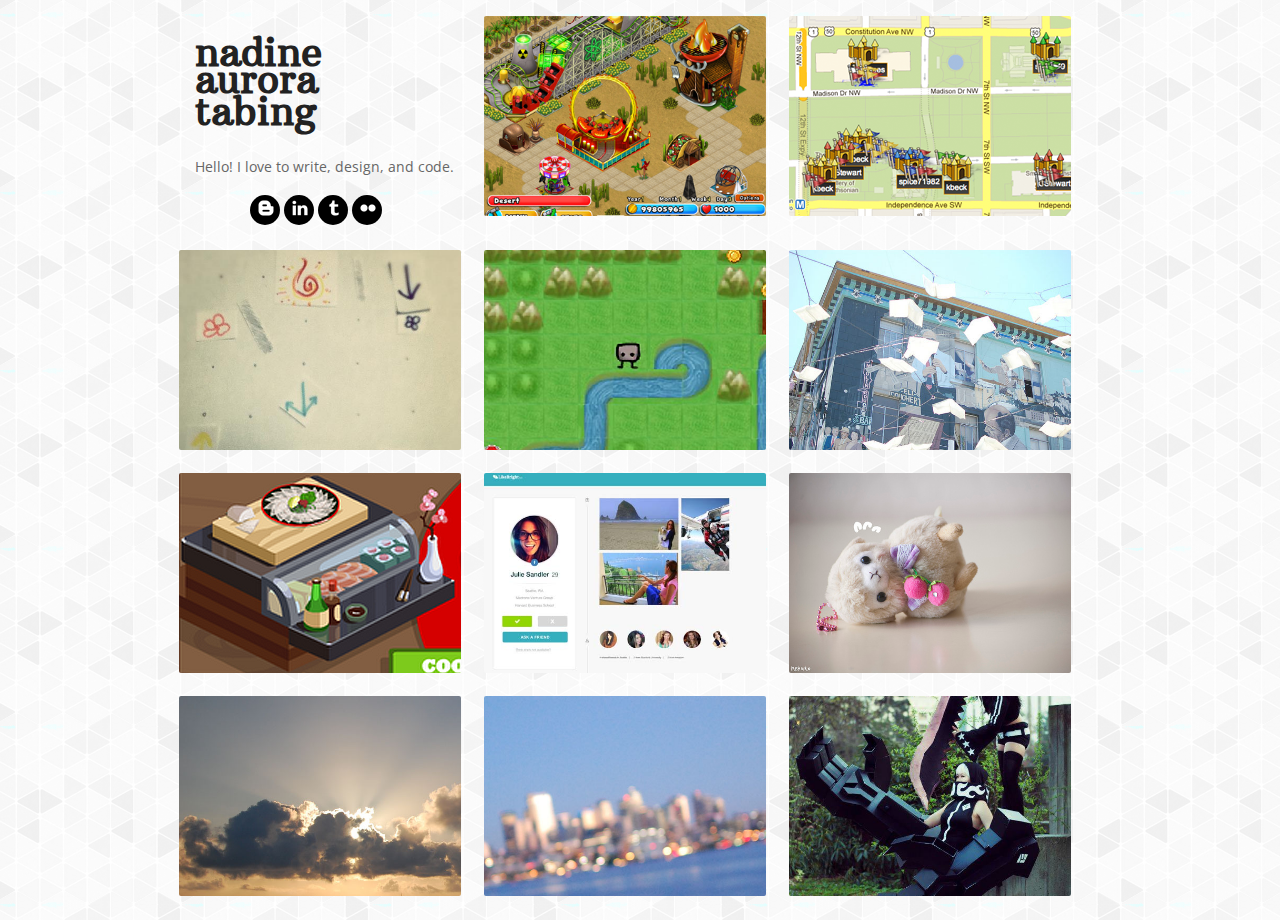
==== index.html @ 3a2461b1 "updated blog link" ====
<!DOCTYPE html>
<html lang="en">
<head>
  <title>nat: portfolio</title>
  <meta http-equiv="content-type" content="text/html; charset=UTF-8" /> 
  <link rel="icon" href="images/favicon.ico" type="image/x-icon"/>
  <link rel="shortcut-icon" type="image/x-icon" href="images/favicon.ico"/>
  <link rel="stylesheet" href="styles/bootstrap.min.css" type="text/css"/>
  <link rel="stylesheet" href="styles/styles.css" type="text/css"/>
  <script type="text/javascript" src="scripts/jquery-1.8.3.min.js"></script>
  <script type="text/javascript" src="scripts/bootstrap.min.js"></script>
  <script type="text/javascript" src="scripts/scripts.js"></script>
  <link href='http://fonts.googleapis.com/css?family=Arbutus+Slab|Open+Sans' rel='stylesheet' type='text/css'>
</head>

<body>
  <div id="modals">
    <!-- Modal -->
    <div id="cafeworld" class="modal hide fade" tabindex="-1" role="dialog" aria-labelledby="cafeworld" aria-hidden="true">
      <div class="modal-header">
        <button type="button" class="close" data-dismiss="modal" aria-hidden="true">×</button>
      </div>
      <div class="modal-body">
        <div id="cafe-carousel" data-interval="false" class="carousel slide">
          <ol class="carousel-indicators">
            <li data-target="#cafe-carousel" data-slide-to="0" class="active"></li>
            <li data-target="#cafe-carousel" data-slide-to="1"></li>
            <li data-target="#cafe-carousel" data-slide-to="2"></li>
          </ol>
          <!-- Carousel items -->
          <div class="carousel-inner">
            <div class="active item"><img src="images/sushi_station1.png"/></div>
            <div class="item"><img src="images/sushi_station2.jpg"/></div>
          </div>
          <!-- Carousel nav -->
          <a class="carousel-control left" href="#cafe-carousel" data-slide="prev">&lsaquo;</a>
          <a class="carousel-control right" href="#cafe-carousel" data-slide="next">&rsaquo;</a>
        </div>
        <div class="work-desc">
          <hr/>
          <div class="title-stuff">
            <h3><span>Café World</span></h3>
            <h5><span>Zynga</span></h5>
          </div>
          <p class="whoa">
          Game development. I pushed new game features, fixed bugs, created unit tests and documentation, and updated internal tools using ActionScript 3 and PHP.
          </p>
        </div>
      </div>
    </div>

    <div id="photocity" class="modal hide fade" tabindex="-1" role="dialog" aria-labelledby="photocity" aria-hidden="true">
      <div class="modal-header">
        <button type="button" class="close" data-dismiss="modal" aria-hidden="true">×</button>
      </div>
      <div class="modal-body">
        <div id="photocity-carousel" data-interval="false" class="carousel slide">
          <ol class="carousel-indicators">
            <li data-target="#photocity-carousel" data-slide-to="0" class="active"></li>
            <li data-target="#photocity-carousel" data-slide-to="1"></li>
            <li data-target="#photocity-carousel" data-slide-to="2"></li>
          </ol>
          <!-- Carousel items -->
          <div class="carousel-inner">
            <div class="active item"><img src="images/photocity1.png"/></div>
            <div class="item"><img src="images/photocity2.png"/></div>
          </div>
          <!-- Carousel nav -->
          <a class="carousel-control left" href="#photocity-carousel" data-slide="prev">&lsaquo;</a>
          <a class="carousel-control right" href="#photocity-carousel" data-slide="next">&rsaquo;</a>
        </div>

        <div class="work-desc">
          <hr/>
          <div class="title-stuff">
            <h3><span>PhotoCity</span></h3>
            <h5><span>UW Center for Games Science</span></h5>
          </div>
          <p class="whoa">
          Game development, design, and research. I performed user studies to improve the game design and user experience of the PhotoCity project. Designed and programmed the PhotoCity website using HTML, CSS, PHP, Javascript, and SQL.</p>
          <p class="whoa">I also designed and programmed a separate PhotoCity website specialized for competitions and events, such as the 2010 Smithsonian Folklife Festival. The results of this and other competitions was used for a paper published in CHI 2011, titled <a href="http://homes.cs.washington.edu/~ktuite/photocity-chi2011.pdf"><em>PhotoCity: training experts at large-scale image acquisition through a competitive game</em></a>.
          </p>
          </p>
        </div>
      </div>
    </div>

    <div id="amusementpark" class="modal hide fade" tabindex="-1" role="dialog" aria-labelledby="amusementpark" aria-hidden="true">
      <div class="modal-header">
        <button type="button" class="close" data-dismiss="modal" aria-hidden="true">×</button>
      </div>
      <div class="modal-body">
        <div id="amusementpark-carousel" data-interval="false" class="carousel slide">
          <ol class="carousel-indicators">
            <li data-target="#amusementpark-carousel" data-slide-to="0" class="active"></li>
            <li data-target="#amusementpark-carousel" data-slide-to="1"></li>
            <li data-target="#amusementpark-carousel" data-slide-to="2"></li>
          </ol>
          <!-- Carousel items -->
          <div class="carousel-inner">
            <div class="active item"><img src="images/amusement_park.png"/></div>
            <div class="item"><img src="images/amusement_park2.jpg"/></div>
            <div class="item"><img src="images/amusement_park3.jpg"/></div>
            <div class="item"><img src="images/amusement_park4.jpg"/></div>
          </div>
          <!-- Carousel nav -->
          <a class="carousel-control left" href="#amusementpark-carousel" data-slide="prev">&lsaquo;</a>
          <a class="carousel-control right" href="#amusementpark-carousel" data-slide="next">&rsaquo;</a>
        </div>

        <div class="work-desc">
          <hr/>
          <div class="title-stuff">
            <h3><span>Dream Builder: Amusement Park</span></h3>
            <h5><span>Fugazo</span></h5>
          </div>
          <p class="whoa">
          Game design and development. I led design for <em>Dream Builder: Amusement Park</em>, oversaw scheduling and playtests, and managed a team of local and overseas artists, and a programmer. I also programmed UI and animations.
          </p>
          </p>
        </div>
      </div>
    </div>

    <div id="getacross" class="modal hide fade" tabindex="-1" role="dialog" aria-labelledby="getacross" aria-hidden="true">
      <div class="modal-header">
        <button type="button" class="close" data-dismiss="modal" aria-hidden="true">×</button>
      </div>
      <div class="modal-body">
        <div id="getacross-carousel" data-interval="false" class="carousel slide">
          <ol class="carousel-indicators">
            <li data-target="#getacross-carousel" data-slide-to="0" class="active"></li>
            <li data-target="#getacross-carousel" data-slide-to="1"></li>
            <li data-target="#getacross-carousel" data-slide-to="2"></li>
          </ol>
          <!-- Carousel items -->
          <div class="carousel-inner">
            <div class="active item"><img src="images/getacross_prototype.jpg"/></div>
            <div class="item"><img src="images/getacross2.png"/></div>
            <div class="item"><img src="images/getacross1.png"/></div>
            <div class="item"><img src="images/getacross3.png"/></div>
            <div class="item"><img src="images/getacross5.png"/></div>
          </div>
          <!-- Carousel nav -->
          <a class="carousel-control left" href="#getacross-carousel" data-slide="prev">&lsaquo;</a>
          <a class="carousel-control right" href="#getacross-carousel" data-slide="next">&rsaquo;</a>
        </div>

        <div class="work-desc">
          <hr/>
          <div class="title-stuff">
            <h3><span>Get Across</span></h3>
            <h5><span>UW Games Capstone</span></h5>
          </div>
          <p class="whoa">
          Game design and development for UW's Games Capstone, which was themed "social games." I created initial design for <em>Get Across</em>, performed paper prototyping and playtests, made some art assets, and coded both server-side interactions and game mechanics using Player.IO and Flixel.
          </p>
          <p class="whoa">
          Read more on <a href="http://nuubu.blogspot.com/2011/06/game-get-across.html" target="_blank">my blog</a>, and see our <a href="files/presentation.pdf" target="_blank">final presentation</a>.
          </p>
          </p>
        </div>
      </div>
    </div>

    <div id="elements" class="modal hide fade" tabindex="-1" role="dialog" aria-labelledby="elements" aria-hidden="true">
      <div class="modal-header">
        <button type="button" class="close" data-dismiss="modal" aria-hidden="true">×</button>
      </div>
      <div class="modal-body">
        <div id="elements-carousel" data-interval="false" class="carousel slide">
          <ol class="carousel-indicators">
            <li data-target="#elements-carousel" data-slide-to="0" class="active"></li>
            <li data-target="#elements-carousel" data-slide-to="1"></li>
            <li data-target="#elements-carousel" data-slide-to="2"></li>
          </ol>
          <!-- Carousel items -->
          <div class="carousel-inner">
            <div class="active item"><img src="images/elements1.jpg"/></div>
            <div class="item"><img src="images/elements2.jpg"/></div>
            <div class="item"><img src="images/elements3.jpg"/></div>
            <div class="item"><img src="images/elements4.jpg"/></div>
            <div class="item"><img src="images/elements5.jpg"/></div>
          </div>
          <!-- Carousel nav -->
          <a class="carousel-control left" href="#elements-carousel" data-slide="prev">&lsaquo;</a>
          <a class="carousel-control right" href="#elements-carousel" data-slide="next">&rsaquo;</a>
        </div>

        <div class="work-desc">
          <hr/>
          <div class="title-stuff">
            <h3><span>Elements</span></h3>
            <h5><span>Fugazo</span></h5>
          </div>
          <p class="whoa">
          Game design and development. I led design for <em>Elements</em> (working title), oversaw scheduling and playtests, and managed a team of local and overseas artists, and a programmer. I was also responsible for programming game logic using an internal tool.
          </p>
          <p class="whoa">
          Read more on <a href="http://nuubu.blogspot.com/2012/07/elements-sketches.html" target="_blank">my blog</a>.
          </p>
          </p>
        </div>
      </div>
    </div>

    <div id="brs" class="modal hide fade" tabindex="-1" role="dialog" aria-labelledby="brs" aria-hidden="true">
      <div class="modal-header">
        <button type="button" class="close" data-dismiss="modal" aria-hidden="true">×</button>
      </div>
      <div class="modal-body">
        <div id="brs-carousel" data-interval="false" class="carousel slide">
          <ol class="carousel-indicators">
            <li data-target="#brs-carousel" data-slide-to="0" class="active"></li>
            <li data-target="#brs-carousel" data-slide-to="1"></li>
            <li data-target="#brs-carousel" data-slide-to="2"></li>
          </ol>
          <!-- Carousel items -->
          <div class="carousel-inner">
            <div class="active item"><img src="images/brs.jpg"/></div>
            <div class="item"><img src="images/brs2.jpg"/></div>
            <div class="item"><img src="images/brs3.jpg"/></div>
          </div>
          <!-- Carousel nav -->
          <a class="carousel-control left" href="#brs-carousel" data-slide="prev">&lsaquo;</a>
          <a class="carousel-control right" href="#brs-carousel" data-slide="next">&rsaquo;</a>
        </div>

        <div class="work-desc">
          <hr/>
          <div class="title-stuff">
            <h3><span>Black Rock Shooter: Strength</span></h3>
            <h5><span>Cosplay</span></h5>
          </div>
          <p class="whoa">
            Cosplay done for a Black Rock Shooter group for Sakura-con 2013, with much help from Andreas Baatz.
          </p>
          <p class="whoa">
          Larger versions of pictures <a href="http://neauro.tumblr.com/post/48907111744/finally-getting-around-to-posting-about-my-cosplay#notes">here</a>. Photos by <a href="https://www.facebook.com/jaymee.masui">Jaymee Masui</a>. See more cosplay work <a href="http://neauro.tumblr.com/tagged/cosplay">here</a>.
          </p>
          </p>
        </div>
      </div>
    </div>

    <div id="likebright" class="modal hide fade" tabindex="-1" role="dialog" aria-labelledby="likebright" aria-hidden="true">
      <div class="modal-header">
        <button type="button" class="close" data-dismiss="modal" aria-hidden="true">×</button>
      </div>
      <div class="modal-body">
        <img src="images/lb.jpg"/>

        <div class="work-desc">
          <hr/>
          <div class="title-stuff">
            <h3><span>LikeBright</span></h3>
            <h5><span></span></h5>
          </div>
          <p class="whoa">
          Web design and development. I code and contribute to design for web and mobile versions of a dating site, via Rails/Haml/SCSS/jQuery/etc., and user tests.
          </p>
        </div>
      </div>
    </div>

    <div id="flash" class="modal hide fade" tabindex="-1" role="dialog" aria-labelledby="flash" aria-hidden="true">
      <div class="modal-header">
        <button type="button" class="close" data-dismiss="modal" aria-hidden="true">×</button>
      </div>
      <div class="modal-body">
        <img src="images/flash.jpg"/>

        <div class="work-desc">
          <hr/>
          <div class="title-stuff">
            <h3><span>Flash Fiction</span></h3>
            <h5><span></span></h5>
          </div>
          <p class="whoa">
            See my ongoing collection of short writings <a href="http://nat.roon.io">here</a>.
          </p>
        </div>
      </div>
    </div>

    <div id="chronectomy" class="modal hide fade" tabindex="-1" role="dialog" aria-labelledby="chronectomy" aria-hidden="true">
      <div class="modal-header">
        <button type="button" class="close" data-dismiss="modal" aria-hidden="true">×</button>
      </div>
      <div class="modal-body">
        <img src="images/chronectomy.jpg"/>

        <div class="work-desc">
          <hr/>
          <div class="title-stuff">
            <h3><span>Chronectomy</span></h3>
            <h5><span>Published in <a href="http://strayingfromreality.wordpress.com/">AU Winter 2012</a></span></h5>
          </div>
          <div class="story">
            <p>If anyone asked why he applied for the job at the chronectomy clinic, he would give two reasons.</p>

            <p>The first: he was out of cash, which he needed after his camera got completely busted by a too-daring rooftop angle of the university at night. Second: chronectomy seemed cool, and he was intrigued by the idea of having to shoulder and step over belligerent protestors just to get in to work.</p>

            <p>There was a third reason (which he could hardly admit to himself, much less anyone else) and it was this: he was out of ideas. Despite banging his head against the wall for the past month, hoping that something, anything, would come out, all he managed was a bruised ego. The attempted rooftop angle was evidence of the lows he had sunk to: one glance at its beauty would have distracted from the lack of substance that he had to give any of his work. He probably deserved to have his camera go crashing to the bricks below.</p>

            <p>Chronectomy Lab Assistant stood out in the wanted ads, and the pay would get him a camera before the festival, so he applied. When he came in to interview he considered what answers would actually get him the job and explained that he needed bragging material for grad school applications. No, he was not pre-med, but pre-neotech. They were the right answers, because they practically shoved him into a white coat right there.</p>

            <p>It was an unnerving job at first. He watched people force their way into the clinic burdened with thoughts that they left without. In between clients he mused. Had he given up some of his own time here in the past, and forgotten about it? How would he ever know? One day he checked the files for his name and, when he didn’t find it, felt disappointed. It would have been interesting if he had found a piece of his lifetime here. Maybe interesting enough to make a story out of.</p>

            <p>Within the month, due to some student loophole, he was a certified chronectomist. Somehow he expected the whole process to be harder, especially given the vehement and omnipresent protesters and their flapping “All of life is a gift!” signs.</p>

            <p>“It’s been alright,” he explained to this parents with a shrug when they asked how the clinic job was going.</p>

            <p>“And that’s it?”</p>

            <p>“Yeah. It’s nothing impressive.”</p>

            <p>He said the same thing when his neighbor called him some days later.</p>

            <p>“Really? I thought a clinic job like that would be pretty interesting.” She hesitated on the line. “Um, what happened to the festival though? If you’re working, will you still have time to make anything?”</p>

            <p>“Well, I can’t make anything if I can’t buy a new camera, can I?”</p>

            <p>He also couldn’t make a film without a story to tell, but he couldn't say it, couldn't confess that he had once entertained the idea of pouring his soul into a film and realized it would be nothing but a white screen with buzzing silence.</p>

            <p>“Yeah...that makes sense.” She hesitated. And then: “Well, if you have any free time, let me know. Maybe we can hang out.”</p>

            <p>There she went again. “Sorry,” he told her. “They’ve got me all around the clock, and I really need to focus on this story.”</p>

            <p>He didn’t have time for her. He hardly had time for himself. The days were rushing past faster than he could grasp them, shoving him closer and closer to the festival deadline. He mulled over everything he saw and took it in to himself, trying to use it to inspire him, but everything just seemed to fall into a desperate, widening hollow in his chest.</p>

            <p>When it got too bad, he looked away and focused on work. When there weren’t extractions to prep or perform, there was always organizing to be done in the storage rooms, which were filled with shelves crammed foot to ceiling with glass vials. This was all time was, in the end — something whose footprint on human life could be captured, and stored in a vial with a novelty hourglass shape.</p>

            <p>The first time he had seen the vials he had held them in awe, and thought, There has to be a story here. Maybe in this one — an old man’s recollection of his refugee youth, marked for delivery to a museum. Maybe in this one — a witness testimony, marked for shipment to the courthouse (he shook it, thinking, Is there a murder in here? Maybe a murder mystery?).</p>

            <p>Sometimes he assisted the full-timers at local hospitals, emptying people of their lifetimes before the years were stolen by death or disease. He transposed afternoons of reading and gardening and sewing onto the minds of veterans, where the donated days of monotony smoothed away the sharp and ragged edges of their nightmares. It amused him to think it was now true that time heals all wounds. It didn’t amuse him enough to make a story about it.</p>

            <p>He kept the job to himself lest his friends think he’d given up on filmmaking — or worse, guess the hollow truth of him — but sooner or later the word got out, and a friend of a friend approached him with a vial, and asked him to transpose it.</p>

            <p>"Onto who?" Liu asked in confusion.</p>

            <p>"To me," he replied, “obviously.” Bewildered, Liu met him later and performed the transposing with a cloth mask taken from work. Later Liu learned that the extraction was black market stuff, nights of studying bottled up and inhaled in an instant, a method too good to be legal but too new to be in the rulebooks. Soon students were contacting him in droves and he couldn’t imagine where all this studying was coming from until one of his parents muttered darkly about new factories in China that exported knowledge the impoverished made and never kept, and Liu turned everyone away.</p>

            <p>The film festival drew closer. He worked harder, picking up so many extra hours that the protesters started to recognize him.</p>

            <p>“Don’t do this,” one said every time Liu put his hand on the door.</p>

            <p>“Why not?” Liu asked finally, turning to him. “It doesn’t hurt anyone. It doesn’t literally take away from anyone’s lifespan.”</p>

            <p>“But they’re not really living, are they?” The man’s face reddened. “Every moment of this life is a blessing. Even the hard times make you who you are today.”</p>

            <p>“So,” Liu said, “even this moment, this conversation I’m having with you, is something that will make me a better person?”</p>

            <p>“Not better,” the man told him, “but more you,” and Liu gave up and walked inside.</p>

            <p>More him indeed. As if simply being himself could get him the story that he wanted.</p>

            <p>He ignored the protesters from then on, and focused on work. His parents and the clinic full-timers praised his efforts, which he accepted with the best smile he could make.</p>

            <hr/>

            <p>One morning, Liu came in so morose that one of the full-timers asked him what was wrong, to which Liu said something about being tired. The truth was that he had finally had earned enough money for a camera, but it was two weeks before the festival deadline — too little time to film, edit, and execute on his nonexistent ideas.</p>

            <p>He stared at the desk. Maybe he would never get any ideas. He could stay at the clinic. He could make himself forget he had ever wanted to tell stories. Maybe his future self would find the vial and shake it and wonder if he had ever killed anyone.</p>

            <p>Could that be a story? ...No.</p>

            <p>It was well into summer and the first patient of the day was late. He watched the door and eventually saw her, a girl who rushed through the protestors and their flapping signs with a bowed head. The door opened — "All of life is a gift! Don’t give away what makes you human!” — and she came inside, panting. Liu walked up to meet her. </p>

            <p>"Are you Alice?" he asked, and she nodded. Her face was wet, not from tears, he realized, but sweat. Despite the heat, she was wearing a sweater and scarf, and her clothing was damp underneath the duffel bag she was carrying.</p>

            <p>"Sorry that I’m late. I do have the waiver and stuff filled out already," she said, and pulled her bag around to fumble for the forms.</p>

            <p>"I’ll help you out back here," he interrupted, and glanced over her papers as he guided her to the counter, away from the protesters’ glares. She had checked the box that waived the extraction fee in return for donation of whatever she gave up. This was standard for someone who wanted to get rid of time they’d spent poorly: in mourning, or shame, or embarrassment.</p>

            <p>Alice was quiet as he led her to a back room, which was not unusual, but when she peered into the room and saw the divan, she recoiled.</p>

            <p>"Don’t worry," he told her, mustering cheerfulness, "I’m not a therapist," and she calmed, a bit. She set the duffel bag down with a clank.</p>

            <p>"Just get seated while I set up. You should be out of here in fifteen minutes, max."</p>

            <p>"Have you done this before?" she asked, rubbing her arms.</p>

            <p>"Yup. I’m certified and everything." While she arranged herself on the divan, he unwrapped a cloth mask and had her put it on.</p>

            <p>"It’s a little tight," she said, voice muffled.</p>

            <p>"It should be. It’ll keep the anesthetic close to your nose." He put on his own mask, made of more impermeable rubber, and started to fiddle with the aluminum caps of the two vials he had, one full, one empty.</p>

            <p>"Will it hurt?"</p>

            <p>"Nope," he answered, and then added his usual quip, "but if it did, you wouldn't remember it."</p>

            <p>Next, the most popular question: "Will I age? Physically?"</p>

            <p>"Nope. If anything, you’ll technically get a little younger. At the end, you’ll have lived a little less."</p>

            <p>"And what if you take time I didn’t want to give you?"</p>

            <p>"Not possible. Ready to find out why?"</p>

            <p>She swallowed, then nodded and closed her eyes. He opened one of the vials. Attached to the lid was an eye dropper, and he filled it and pinched it over her mask, saturating the cloth. The fumes were strong and despite precautions he got a whiff of it. It smelled like the popcorn odor that permeated the velvet theater walls...like the dust of his parents’ old, abandoned darkroom...like the peculiar raw plastic odor of his first camera. </p>

            <p>But to her it smelled different, and because she wasn’t used to it she gasped and squirmed with shock — before becoming calm and piscine, eyes glassy and mouth sucking deep breaths. He stuck the needle at the edge of her numb brow, where it connected with rubber tubing to the empty vial. He arranged a pen and clipboard stocked with yellow lined paper onto her lap.</p>

            <p>“I’m going to show you the things that you brought,” he told her. “Answer my questions about them, and write what you’re saying. Got it?”</p>

            <p>“Yeah,” she responded, lightning fast. The serum had sharpened her focus like a knife.</p>

            <p>“Good.” He began to rummage around in the duffel bag. It was completely full of stuff and with some bewilderment he lifted up a spatula and showed it to her.</p>

            <p>“What does this make you think of?” he asked her. Her pupils dilated. She spoke so fast she stumbled over the words, and her hand twitched over the paper.</p>

            <p>“Pasta — not even the fancy kind — the kind he makes for me, half red sauce, half white, sausages, peppers, ribbon-shaped noodles, on Wednesdays, after class, brought for leftovers the next day — they heat bad in the microwave but smell so so so good —”</p>

            <p>Though she was scribbling nonsense, it was doing the trick; her neurons were firing fast and easy and so strong they were burning out when she concentrated on the words to write. The tubing trembled as liquid filled it, each moment a drop of silver. Plick, plick.</p>

            <p>“It was the only thing he could make but it was awesome, better than at the fancy restaurants, and he made it whenever I wanted —”</p>

            <p>She went on, and on, and Liu watched in disbelief as the clock ticked off five minutes of spaghetti gushing. When she started to wind down, a tear squeezed out of her wide-open eyes, and he dabbed at it with his sleeve and reached hurriedly for the next item on the pile — a weathered faux-leather jacket — and lifted it up.</p>

            <p>"What does this remind you of?” he repeated.</p>

            <p>“That’s his jacket,” she told him, tears dropping into her mouth. “He gave it to me at the party where we met, I was cold, it still smells like him, when we held hands it was always in the left pocket, because the right one has a hole —"</p>

            <p>Five minutes this time.</p>

            <p>"And...this?" He fumbled to pull out the next piece of clothing from the duffel and also to wipe at her tears. His sleeve caught in the corner of her faint smile.</p>

            <p>"I wore that for our first anniversary, it’s his favorite —"</p>

            <p>Ten minutes.</p>

            <p>"And this?"</p>

            <p>She was really choking up now. "That’s the tin of the first gift he gave me, chocolates, my favorite kind, salt and caramel, though I started liking coconut when I met him —"</p>

            <p>Her memory was flawless and she regaled him with every instant she and “he” had invested in these items. Bit by bit the objects unraveled her. Their collection of plastic frozen yogurt spoons. Chopstick wrappers from every Asian place they’d been to. Movie ticket stubs. A photo of a street that he passed every time he went out of his way to pick her up after work, which she could no longer pass herself without drowning in memories. The times she’d had were like a cyst in her brain and half an hour later he was still draining it, having managed somehow to connect the tubing to more empty vials without breaking her rhythm.</p>

            <p>Maybe her boyfriend had died? It seemed sad, to relinquish her time with him just because she couldn’t cope, but who was he to judge? He dutifully showed her the items until the bag was empty, and then showed her the bag, which they had joked about filling up together to accompany them on travels across Europe. </p>

            <p>When the questions ceased, she shook her head like she was shaking a carton of milk, trying to get the last drops out. He slipped the needle out and taped a bandage over the puncture. Once her loose fingers released the pen, he took it, the clipboard, and their masks, and discarded them before opening a window to let the fumes dissipate.</p>

            <p>“Take some deep breaths,” he advised, and she did. Her eyes became lucid. After a while he asked, “Do you remember why you’re here?”</p>

            <p>“...Yeah. I didn’t want to be stuck anymore. In the past.” She said it as if she were recalling something someone else had told her. Her face pinched with thought as she came to terms with what had happened, with the existence of another self of hers, a stranger identity who had wanted to come here. She looked at upended duffel bag with furrowed brows.</p>

            <p>“That’s all the stuff I brought in, huh?”</p>

            <p>“Yes. Recognize them?”</p>

            <p>“No,” she said, “I don’t.” It was normal to be uncertain and he expected her to ask him suspiciously if he had really taken her memories, or if she had just been scammed.</p>

            <p>But instead she looked down and pulled back her sleeve to the elbow, revealing her skin, which was marked with fist-sized, blue-purple bruises. Liu started in shock — was this some new side effect? — and Alice frowned and said, with surprising calmness, “Well, I guess there’s no hiding this from you know, since I’m sure it’s part of the reason why I’m here. That asshole,” she spat.</p>

            <p>Liu stared in disbelief. “Are...are you okay?” he managed finally.</p>

            <p>“Yeah,” she decided. “I’m...just surprised...that I’m here, you know? I never thought I’d want to get rid of a bad memory. And I guess I still have most of them...” She rubbed her arms. “But he must have done something really awful that I couldn’t live with after all.”</p>

            <p>She gazed at the duffel bag. “Well, maybe now I can move on for good.”</p>

            <p>Liu realized his hands were trembling. He ushered her as calmly as he could out of the clinic, watching as she shoved and cursed her way past the protesters. He hurried back to the room, looking at the vials she’d filled, heart racing.</p>

            <p>There was so much. Rather than a single vial, she had filled three. It seemed impossible that someone could feel so much, be filled with so much fine-grained, jagged happiness that she would rather give it up than keep it.</p>

            <p>His stomach twisted. Had he ever felt things like that? Real things? Things that took his breath away, that left scars in him? What mark had time left on him, what else had it been than an endless progression, and him hardly different than he had been since the day he was born, except that his body had grown bigger, and there was therefore more space in it for nothing? He was like a cabinet that he stuffed with dreams of storytelling, a cabinet that he was too afraid of marring to actually put in anything that might really, horribly, beautifully disfigure it. </p>

            <p>And that was why he was hollow.</p>

            <p>He pulled on a cloth mask. It took him all of two minutes to completely inhale the vials into his being. He gasped and felt longing and pain and tears in his eyes.</p>

            <p>And then he quit and bought a camera.</p>
          </div>
        </div>
      </div>
    </div>


    <div id="arupaka" class="modal hide fade" tabindex="-1" role="dialog" aria-labelledby="arupaka" aria-hidden="true">
      <div class="modal-header">
        <button type="button" class="close" data-dismiss="modal" aria-hidden="true">×</button>
      </div>
      <div class="modal-body">
        <div id="arupaka-carousel" data-interval="false" class="carousel slide">
          <ol class="carousel-indicators">
            <li data-target="#arupaka-carousel" data-slide-to="0" class="active"></li>
            <li data-target="#arupaka-carousel" data-slide-to="1"></li>
            <li data-target="#arupaka-carousel" data-slide-to="2"></li>
          </ol>
          <!-- Carousel items -->
          <div class="carousel-inner">
            <div class="active item"><img src="images/arupaka1.jpg"/></div>
            <div class="item"><img src="images/arupaka2.jpg"/></div>
            <div class="item"><img src="images/arupaka3.jpg"/></div>
            <div class="item"><img src="images/arupaka4.jpg"/></div>
          </div>
          <!-- Carousel nav -->
          <a class="carousel-control left" href="#arupaka-carousel" data-slide="prev">&lsaquo;</a>
          <a class="carousel-control right" href="#arupaka-carousel" data-slide="next">&rsaquo;</a>
        </div>

        <div class="work-desc">
          <hr/>
          <div class="title-stuff">
            <h3><span>Arupaka</span></h3>
            <h5><span>Just a handful of cute photos</span></h5>
          </div>
          <p class="whoa">
            They are so cute!
          </p>
          <p class="whoa">
          See all photos <a href="https://secure.flickr.com/photos/auroraki/sets/72157627364814073/">here</a>, or read more on <a href="http://nuubu.blogspot.com/2011/08/arpakasso-photoshoot.html" target="_blank">my blog</a>.
          </p>
          </p>
        </div>
      </div>
    </div>

    <div id="golemist" class="modal hide fade" tabindex="-1" role="dialog" aria-labelledby="golemist" aria-hidden="true">
      <div class="modal-header">
        <button type="button" class="close" data-dismiss="modal" aria-hidden="true">×</button>
      </div>
      <div class="modal-body">
        <img src="images/golemist.jpg"/>

        <div class="work-desc">
          <hr/>
          <div class="title-stuff">
            <h3><span>Her Will</span></h3>
            <h5><span>Published in <a href="http://strayingfromreality.wordpress.com/">AU Spring 2011</a></span></h5>
          </div>
          <div class="story">
            <p><em>"Kalmet is dead."</em></p>
            <p>Alma started - she looked around the weaver's room, saw nothing.  And then, again: <em>"Kalmet is dead."</em></p>
            <p>And again, and again: "<em>Kalmet is dead.  Kalmet is dead...</em>"</p>
            <p>But now Alma heard the chiming distinctive of sylphs' voices, louder than usual, broadcasting drama through the weaver's compound.  Kalmet, matriarch of Tonsor, was dead.</p>
            <p>The news was not completely unexpected, nor unwelcome.  For months now Kalmet had been growing more ill; she suffered constantly from one pain or another, and her weakening mind gave way to hideous rages and bouts of forgetfulness.  Kalmet would begin screaming at relatives and then demand who they were.</p>
            <p>It was Alma's hope that Kalmet's dulling brain would have forgotten Alma's person completely, but alas: Alma was preserved in Kalmet's memory in whole, probably because Alma was the only one of her grandchildren who had been born with non-standard hair, which was an eighth thinner than standard, and colored low-medium piebald, rather than high-fine white.  It was fine hair to weave into thread, perhaps, even for clothing - but it wasn't thick enough, not easily-dyed enough for Tonsor industry rope.  And certainly not for Tonsor's prized product: sails which could catch even the slightest breeze to muscle ships through high waves.</p>
            <p>The majority of the clan's money came through those sails, which meant it came through Kalmet, as she was the only one who knew how to weave them.  Without her, the clan would starve.</p>
            <p>At an administrator's suggestion, Kalmet had attempted, unsuccessfully, to train successors.  Even Alma had tried, but she, like the others, was screamed away.  <em>"Didn't I say to move the right over the left?  Can't you tell one side from the other?  Get out, you useless girl!  Get out!"</em></p>
            <p>Useless.  Alma swallowed.  She hated Kalmet, but had really tried learning sail-weaving.  When the flaw of her hair was discovered, she had been tested rigorously for anything else she could offer the clan: intelligence, spell-talent, anything.  Eventually she became a weaver, but was not much good at it.</p>
            <p>"Kalmet is dead!"</p>
            <p>If it was true, good riddance.  Alma looked down at her table. There was a weaving there, half-finished.  She stared at it, eyes narrowed.  The sylphs had distracted her.  What had she been doing, again?  Her stomach growled.  Maybe she should get food.  But she was so behind...</p>
            <p><em>Useless.</em></p>
            <p>Alma began to re-arrange the strands of hair, which were thick and glossy with strengthening spells.  As she did, she spotted a thin string with a cross-hatched pattern of white and green - one of Kalmet's many medications.  A string tied around a finger quelled Kalmet's forgetfulness.</p>
            <p>But she often discarded them in fits.  Alma sighed and carefully extricated it from beneath the hair, examining it.  As if Kalmet would care that something like this could contaminate clan products.</p>
            <p><em>"Kalmet is dead!"</em></p>
            <p>"Alma?"</p>
            <p>A real voice, this time.  "Saumaca!" Alma started, standing with a smile, then paused.  Her favorite cousin was in the doorway, but not alone.  He was flanked by two figures, one tall, with his hair wrapped in a protective veil: Bourlev, whose high-fine white supported him in his schemes, many of which somehow involved cutting Alma's hair off as she slept. She had once complained to Administrator Proista, but she had only waved Alma off.  "It isn't as if anyone could have used it."</p>
            <p>"Hello," Alma said, glaring.  There was a third person too, a much taller man wearing a city-style suit.  To him she said, "Who are you?"</p>
            <p>"The will-reader," he replied.</p>
            <p>"Kalmet is dead," Saumaca explained.</p>
            <p>Alma's mouth thinned. "I know."</p>
            <p>"You...know?" He sounded relieved - had he been afraid to break the news to her?  She eyed him.</p>
            <p>"The sylphs have been piping on about it," Alma admitted, shrugging.  It was generally bad luck to pay attention to sylph elementals, who were notorious gossips and liars.  In stories, those who listened to sylphs became blinded by fantasy and illusion.  They walked off cliffs chasing invisible riches, starved to death sucking their fingers as they imagined eating the finest dishes, or else ended up as empty husks, memories eaten by sylphs and their voracious appetite for information.  It was impossible not to hear sylphs, but safer to ignore them.</p>
            <p> "Ah...right," Saumaca replied, with uncharacteristic dullness.  He looked disheveled - in fact, both he and Bourlev did.  Precious strands of hair fell loose from the rest, floating about unprotected.  Their eyes were dark and pouched beneath.</p>
            <p>"What is that?" Bourlev asked.  He pointed at Alma's hand.</p>
            <p>"It's one of the matriarch's medications," she told him, holding up the string, "which I happened to find lying around on the worktable.  It looks defunct, though" - there was no sparkle to it, no hum - "so I don't think it contaminated anything."</p>
            <p>She expected a sneer from him, or some command to throw whatever was on the worktable away anyway, so it was a surprise when he said, merely: "Oh."</p>
            <p>She glared.  Was he plotting something?  Probably not - Saumaca was the only one of her cousins who was a friend to her, and if he was here, she trusted there wasn't some sort of scheme going on.  So, what was going on?</p>
            <p><em>"Kalmet is dead!"</em></p>
            <p>"So the matriarch is dead," she said.  "I assume that's why the will-reader is here, but isn't it too soon?"</p>
            <p>"It's proper form to read a will as soon as possible," the will-reader informed her. </p>
            <p>"I don't care."</p>
            <p>"Your presence is required for it."</p>
            <p>"Actually," Saumaca said quickly, "everyone's presence is required for it.  Everyone's already heading to the common-hall."</p>
            <p>"Except me," Alma said.  "The matriarch despised me and I am uninterested in learning about the riches that she left for people that she happened to have some margin of affection for."</p>
            <p>"The matriarch loved you," Saumaca argued, "even if she was...different about it.  At the very least, everyone wants to see you."</p>
            <p><em>"He's lying."</em></p>
            <p>Saumaca, lying?  Clearly, but just to be kind.  Wait - Alma shook her head, rubbed her ears.  Ignore them.  Remember the stories, remember people dying horribly.   Only city-dwellers dared to make familiars of elementals, salamanders for their ovens, undines for their sewage - they tasked their chores to forces of nature that could just as easily bake a cake as they could burn down an entire neighborhood.  Alma looked at the will-reader, his impassionate expression.  Did it take an elementalist to do something as meager as reading a will?  If it did, it would explain why no Tonsor clan member was a will-reader.  None of them were stupid enough to actually pay attention to elementals.</p>
            <p>She glanced at Saumaca again.  "Everyone wants to see me?"</p>
            <p> "Everyone," Bourlev echoed with a large nod.</p>
            <p><em>"They're lying."</em></p>
            <p>"It's proper form to read a will with the maker's entire family present," the will-reader said.</p>
            <p>"Family" did seem to be what Alma was to the matriarch, unfortunately.</p>
            <p>"They won't leave without you."</p>
            <p>Alma sighed in frustration, looked down at the table, at her unfinished...what was it supposed to be again?</p>
            <p>"Fine."  She threw the string into a wastebin, brushed her hands on her clothing to remove any lingering spell.  "It better not take long."</p>
            <p>Her stomach grumbled again.  When was the last time she had eaten?  Maybe she could get food before she returned to work.</p>
            <p></p>
            <hr>
            <p></p>
            <p>"How are you today, Saumaca?" Alma asked as they walked.  He smiled at her, belatedly and stiff.</p>
            <p>"I'm alright."</p>
            <p><em>"He's lying."</em></p>
            <p>Alma rubbed her ears again.  Outside the compound, the sylphs were louder, stronger - they whistled more boldly, giggled.  "Listen!  He's lying!"</p>
            <p>So active today.</p>
            <p>"And you, Alma?"</p>
            <p>"I'm well.  A little hungry."</p>
            <p>Saumaca smiled again, slight.  "Me too."</p>
            <p>Though Bourlev and Saumaca were types who would chat to fill up silence, they said nothing more.  Alma stared at Bourlev until she was sure that he was ignoring her gaze.  Well, if he was going to spare her his opinions and speeches today, all the better.</p>
            <p><em>"He's afraid."</em></p>
            <p>Bourlev, the strongest man in Tonsor, afraid?  Why would -</p>
            <p>Ignore it!  Alma started to press herself against Saumaca's side to take comfort from him, but just as she touched him, he jumped.</p>
            <p>"Oh - sorry, Alma - you startled me." He grimaced, and didn't move close to her.  Since when was Saumaca so easily startled?  Since when did he avoid contact with her?</p>
            <p>"What's the matter with you?" she demanded.</p>
            <p>"I...it's just..." Saumaca floundered.</p>
            <p>The will-reader stepped in.  "Maybe if you had been there for the death of the matriarch, you would understand," he said.  "It was a long affair, Alma.  Kalmet required much attention.  She was in great pain and needed many people watching over her.  Saumaca and Bourlev both helped."</p>
            <p>Screaming, thrashing, lashing as the foreign growth in her lungs grated against the soft, oxygenated veins.  Her limbs turning blue, poisoned, falling off one by one.  Her sobs incomprehensible - </p>
            <p>Stop!</p>
            <p>The sylph-painted images scattered from her mind, leaving a wake of snickering.  "<em>Kalmet is dead.</em>"</p>
            <p>They were at the edge of clan territory now, at the common-hall, where it was clear that the rest of the clan was already gathered, slowly filing into the common-hall.  As the four approached, the gathered clan-members turned to them - other weavers, caretakers, even Administrator Proista herself, who said, "Hello, Alma."</p>
            <p>She herself was high-fine white, but to Alma's surprise she noticed the administrator was disheveled too, her hairs floating loose from her veil. Some of her hair even looked crinkled, as if she had been sleeping on it, rather than on a neck pillow to elevate it from the crushing ground.</p>
            <p>"You're looking well." Administrator Proista smiled.  "Come in now, come in."</p>
            <p>The common-hall was already quite crowded.  Alma would have been content at the back, but her group was making their way to the front, and they pushed Alma forward with them.  In the end, she stood with Bourlev and Saumaca near the front of the common-hall, near a table on which a lumpy something was draped with a black cloth.  Kalmet's body?</p>
            <p>She looked to Saumaca, but he wasn't paying attention; he was rubbing his stomach, clearly hungry.</p>
            <p>When everyone settled, the will-reader removed a scroll from his suit.  He waited for Administrator Proista's nod, then unraveled it and cleared his throat.</p>
            <p>"My name is Tonsor Kalmet Enval.  I am the seventieth matriarch of Tonsor, low-medium white." In reading, the will-reader's voice was changing, heightening, becoming quite similar to the voice that had plagued Alma her entire life.  She felt a chill at the back of her neck.  "I have carried this clan for sixty-five years on the sails I made, as no one here has the wits to survive on their own work.  Let my clear opinion be known of the administrators, who I find utterly useless."</p>
            <p>  Alma glanced at Administrator Proista, but if she was offended, she didn't show it.  Her face was blank, tired.</p>
            <p>"Yet they are, after all, the ones who reared me, who gave me food and spells so my hair would grow stronger than any material yielded by machine or chemical.  All I have known in life has been given to me by Tonsor.  And so I in turn, have given it everything: my body, soul, and sanity.</p>
            <p>"In writing this will, then, I must scoff.   I have nothing.  A will left behind after my blessed last breath should concern items I have left behind, none of which I care about.  If you wish, Proista, you may have my faithful, beloved plunger.  You will find it not too far from my toilet.  To Everst, I leave whatever remains of my last bar of soap.  To Mennet, any one of my spoons."</p>
            <p>This was the all-important will-reading?  The will-reader listed more names, more items; administrators, Kalmet's other grandchildren, all were treated with the same contempt. Kalmet loved even less than even Alma expected, but if anyone else was surprised, they didn't show it.</p>
            <p>No.  There was some reaction: increasing nervousness.  Alma heard it in the sound of boards creaking - people shifting their weight from foot to foot - the sound of breaths becoming faster, shorter.  She heard the flap of eyelashes beating like wings as people blinked faster.  Sylphs again, amplifying sounds and relaying them to her ears.</p>
            <p> "Finally," said Kalmet's voice, "there is one last thing I must bestow, the thing that this arcane city-dweller is probably waiting for me to recite.  The item in question is that which I inherited from the patriarch before me...though to be honest, even this is not something I own as much as it owns me."</p>
            <p>Bodies stiffening.  Breaths stopping.  The will-reader's voice growing louder.</p>
            <p>"Tonsor Alma Enval," said Kalmet, her voice now in full clarity from the will-reader's throat, "to you I offer the title of matriarch."</p>
            <p>"What?" Alma said, shocked.  <em>"What?"</em></p>
            <p>There was a muttering - heads turning - Bourlev and Saumaca began to press her towards the front, nearer the will-reader, the black-clothed table.  Everyone was looking at her.</p>
            <p>But not in surprise.</p>
            <p>"They knew."</p>
            <p> "It's not so well-known that the matriarch is less a figurehead than the bearer of our clan's curse," the will-reader said, with a cruel smile.  "Not so well-known one is always sacrificed for the clan's well-being.  As one of Tonsor, we offer of our own bodies to satisfy the res.  But like me, Alma, when you do not have what they want, perfect high-fine white hair, you are useless to them, and they ask not for less, but more.  For your mind, to be given to the learning of sails.  To be given to them."</p>
            <p>At the last word, a wind whipped Alma's hair - she screamed and tried to back away from the stage - but Bourlev and Saumaca were pushing her forward, closer to the will-reader, the black-clothed table.</p>
            <p><em>"Alma, Alma -"</em> They were tugging at her hair, placating, soothing.  <em>"Be calm, Alma.  Kalmet, she was mean, and scary, but she is dead now, don't be scared! We'll do anything you want, Alma, we'll make your hair look the finest of them all, we'll teach you how to make the sails, you'll get so much money, everyone will love you.  Only be our friend!"</em></p>
            <p>No!</p>
            <p>She clawed her ears, tried to flee - but Bourlev had both of her arms now, was holding her in place.  She tried to find Saumaca - met his gaze - sad, quiet.</p>
            <p>"Saumaca!  Help!"</p>
            <p>He was silent, useless.</p>
            <p>The will-reader continued, louder against the wind.  "The sylphs' kindness cannot, of course, be inherited unwillingly." A posthumous grin.  "So I understand if you refuse.  After all, surely by now you know how I met my end - at the claws of the sylphs, at their razor voices.  Oh, they're so sweet at first.  They teach you so eagerly, how to make the sails no city elementalist knows.  They only want your love, as children do.  They beg and demand and force it from you every day and night, every minute and moment...</p>
            <p>"So, this is my will.  For all of you to die - worse than I have died, slow, weak, starving on your last saved provisions.  See if any others come to your monopoly's aid, Proista.  See if they would rather help you or fill your market niche.  See if Alma is kind enough to overlook the fact you have ignored mine and others' abuses to her for years, or if she feels, like me, that all of you are fit to die!"</p>
            <p>The will-reader suddenly staggered, coughed; Kalmet's voice was gone.  He breathed heavily, gripped his throat.  The winds remained, tugging Alma's hair.</p>
            <p>Administrator Proista turned to her.  "Well," she said, quietly.  "Your decision, Alma?"</p>
            <p>A decision between her sanity and the well-being of her clan.  Alma stared in shock.  How could she be expected to make a decision, just like that?  She looked around at the rest of the common-hall, as if anyone could help her; but they only stared back with their dark eyes, their haggard hair ripped away from veils by the wind.  Silent.</p>
            <p>Save for the growls of their stomachs, sylph-amplified to roars.  Everyone was...hungry.</p>
            <p>Starving.</p>
            <p>And then she knew.  She knew what she would do.  She knew what she had done.</p>
            <p>She looked at the table.  The black cloth had been blown off by the wind, revealing a set of pillows arranged on a table.</p>
            <p>"Get off me," Alma snapped, "I'm fine." Bourlev leaped back.</p>
            <p>"Do you remember?" Proista asked eagerly.  And when Alma didn't refuse, she went on: "How talented you are, Alma!  When Kalmet first started, it took her weeks to keep her memory from being eaten by the slyphs - and to think all you need to remind you is the will-reader -"</p>
            <p>Alma started out of the common-hall, tailed by Saumaca and Proista.  She ignored everyone, tried to ignore Proista's babbling, tried to ignore, too, the sylphs' prattling, in which were whiffs of her stolen memory: a litany of her own screams as Kalmet's will, as Alma's inheritance, was read, again and again.</p>
            <p>They returned to the weaver's compound, and Proista patted her back as Alma sat down at the table once more, looked down at the sail she had been trying to finish for the past month.</p>
            <p>Her stomach grumbled again.  She ignored it.</p>
            <p>"Leave me alone," Alma said, and Proista nodded to her, bowed. "Of course, matriarch, of course." She left the room hastily.  Saumaca stayed.</p>
            <p>Again he was silent, only watched as Alma picked up the strands again.  "You might not remember why you...became matriarch," he said finally, hesitant.  "You don't remember, usually.  But you said...you told me to tell you...that you did it willingly.  You did it because you didn't want to be useless anymore."</p>
            <p><em>"He's lying."</em> The sylphs hissed, unsheathed their claws.  They wanted Alma to herself.</p>
            <p>"Get out," she told him sharply, and then turned away, sat down at the table.</p>
            <p>Soon after, she heard the instructions, purred in her ear.</p>
            <p><em>"Beloved Alma.  The next step is here, left over right.  Try it!"</em></p>
            <p>She nodded and continued, stopping only to withdraw a string from her pocket and tie it around her finger.</p>
          </div>
        </div>
      </div>
    </div>

  </div>


  <div id="container" class="sans">
    <div class="work-bit title">
      <h1 id="name">Nadine<span class="middle">Aurora</span>Tabing</h1>
      <p id="about" class="sans">
        Hello! I love to write, design, and code.
      </p>
      <ul id="nav" class="sans">
        <li><a href="http://blog.neauro.com"><div class="social-mediblah" id="blogger"><img src="images/blogger-24.png" alt="Blog"/></div></a></li>
        <li><a href="http://www.linkedin.com/in/nadinetabing"><div class="social-mediblah" id="linkedin"><img src="images/linkedin-24.png" alt="LinkedIn"/></div></a></li>
        <li><a href="http://neauro.tumblr.com"><div class="social-mediblah" id="tumblr"><img src="images/tumblr-24.png" alt="Tumblr"/></div></a></li>
        <li><a href="http://flickr.com/auroraki"><div class="social-mediblah" id="flickr"><img src="images/flickr-24.png" alt="Flickr"/></div></a></li>
      </ul>
    </div>

    <a href="#amusementpark" data-toggle="modal" class="work-bit" style="background-image: url('images/amusement_park.png');"><p class="hover-title"><span>Dream Builder: Amusement Park</span></p></a>

    <a href="#photocity" data-toggle="modal" class="work-bit" style="background-image: url('images/photocity.png');"><p class="hover-title"><span>PhotoCity</span></p></a>

    <a href="#elements" data-toggle="modal" class="work-bit" style="background-image: url('images/elements3.jpg');background-position-y:13%;"><p class="hover-title"><span>Elements</span></p></a>

    <a href="#getacross" data-toggle="modal" class="work-bit" style="background-image: url('images/get_across.png');"><p class="hover-title"><span>Get Across</span></p></a>

    <a href="#flash" data-toggle="modal" class="work-bit" style="background-image: url('images/flash.jpg');background-position-y:53%;"><p class="hover-title"><span>Flash Fiction</span></p></a>

    <a href="#cafeworld" data-toggle="modal" class="work-bit" style="background-image: url('images/sushi.png');"><p class="hover-title"><span>Café World</span></p></a>

    <a href="#likebright" data-toggle="modal" class="work-bit" style="background-image: url('images/lb.jpg');background-position-y:13%;"><p class="hover-title"><span>LikeBright</span></p></a>

    <a href="#arupaka" data-toggle="modal" class="work-bit" style="background-image: url('images/arupaka1.jpg');background-position-y:13%;"><p class="hover-title"><span>Arupaka</span></p></a>

    <a href="#golemist" data-toggle="modal" class="work-bit" style="background-image: url('images/golemist.jpg');"><p class="hover-title"><span>Her Will</span></p></a>

    <a href="#chronectomy" data-toggle="modal" class="work-bit" style="background-image: url('images/chronectomy.jpg');"><p class="hover-title"><span>Chronectomy</span></p></a>

    <a href="#brs" data-toggle="modal" class="work-bit" style="background-image: url('images/brs.jpg');background-position-y:53%;"><p class="hover-title"><span>Black Rock Shooter Cosplay</span></p></a>

</div>
</body>
</html>
---- styles/styles.css ----
body {
  font-family: "Arbutus Slab", "Georgia", serif;
  font-size:12pt;
  color:#222;
  background-image:url("../images/gplaypattern.png");
}
  .sans {
    font-family: "Open Sans", "Arial", sans-serif;
  }
#container {
  max-width:940px;
  min-width:530px;
  width:100%;
  margin:0px auto;
  height:100%;
  margin-top:1rem;
  box-sizing:border-box;
}
    #about {
      font-size:90%;
      color:#666;
      padding-left:1rem;
      position:relative;
      bottom:2rem;
    }
    #nav {
      margin:0px auto;
      padding:0;
      width:140px;
      position:relative;
      bottom:1.5rem;
    }
      .social-mediblah {
        width:30px;
        height:30px;
        display:inline-block;
        background-color:#000;
        -webkit-border-radius:50%;
                border-radius:50%;
        -webkit-transition: background-color 0.1s linear;
           -moz-transition: background-color 0.1s linear;
            -ms-transition: background-color 0.1s linear;
             -o-transition: background-color 0.1s linear;
                transition: background-color 0.1s linear;
        
      }
        .social-mediblah img {
          position: relative;
          left: 12%;
          top: 5%;
        }
        #blogger:hover {
          background-color:#F57D00;
        }
        #linkedin:hover {
          background-color:#007FB1;
        }
        #tumblr:hover {
          background-color:#2C4762;
        }
        #flickr:hover {
          background-color:#0063DB;
        } 
      #nav li {
        list-style: none;
        display:inline-block;
      }
      #nav a:link {
        text-decoration:none;
      }
  #contents {
    width:69%;
  }
    .work-bit {
      width:30%;
      min-width:150px;
      margin-bottom:2%;
      margin-right:1%;
      margin-left:1%;
      height:200px;
      display:inline-block;
      background-color:#d6d6d6;
      -webkit-border-radius:2px;
              border-radius:2px; 
      background-size: cover;
      position:relative;
    }
      .work-bit .hover-title {
        position:absolute;
        background-color:rgba(255,255,255,0.9);
        padding:10px;
        left:0;
        top:-1rem;
        font-size:10pt; 
        opacity:0;
        color:#222;
        width:100%;
        height:100%;
        box-sizing:border-box;
        text-align:center;
        -webkit-transition: opacity 0.3s linear, top 0.1s linear ;
           -moz-transition: opacity 0.3s linear, top 0.1s linear;
            -ms-transition: opacity 0.3s linear, top 0.1s linear;
             -o-transition: opacity 0.3s linear, top 0.1s linear;
                transition: opacity 0.3s linear, top 0.1s linear;
      }
        .hover-title span {
          position:relative;
          top:40%;
          font-family: "Arbutus Slab", "Georgia", serif; 
        }
        .hover-title:hover {
          opacity:1;
          cursor:pointer;
          top:0; 
          color:#222;
        }
      .work-bit.title {
        background-color:transparent;
      }
        .title h1 {
          font-family: "Arbutus Slab", "Georgia", serif; 
          margin-top:3rem;
          position:relative;
          bottom:3rem;
        }
      hr {
        margin:0px auto;
        margin-top:2rem;
        border: 0;
        border-top: 1px solid #B4B2B2;
        border-bottom: 1px solid #DBDBDB;
      }
      .title-stuff {
        position: relative;
        bottom: 1.6rem;
        margin-bottom: 1rem;
      }
      .whoa {
        font-family: "Open Sans", "Arial", sans-serif;
        font-size:11pt;
        margin-top:-2rem;
        margin-bottom:3rem;
      }
      .work-bit:focus {
        outline:none;
      }
      #cafeworld {
      }


.story {
  width: 80%;
  margin: 0px auto;
  line-height: 20px;
}
  .story p {
    margin-bottom:20px;
  }

h1 {
  text-transform:lowercase;
  padding-left:1rem;
}
  h1 .middle {
    display:block;
    margin-top: -13px;
    margin-bottom: -8px;
  }

/* bootstrap overrides */
.modal-header {
  border:none;
}
.modal-body {
  clear:both;
  max-height:550px;
  height:550px;
}
  .modal-body img {
    display:block;
    margin:0px auto;
  }
  .modal-body span {
    background-color:#fff;
    padding: 0px 10px;
  }
  .modal-body h3,
  .modal-body h5 {
    text-align:center;
    margin: 0px auto;
  }
  .modal-body h3 {
    margin-top: 0.1rem;
  }
  .modal-body h5 {
    font-style:italic;
    color:#747474;
  }
.modal {
  min-height:500px;
}
  .modal.fade.in {
    top:5%;
  }

.carousel img {
  width: auto;
  height:320px;
  max-height: 320px;
}
.carousel-inner {
  max-height:530px;
}
.carousel-control {
  opacity:0.3;
  -webkit-transition: opacity 0.1s linear;
     -moz-transition: opacity 0.1s linear;
      -ms-transition: opacity 0.1s linear;
       -o-transition: opacity 0.1s linear;
          transition: opacity 0.1s linear;
} 
  .carousel-control:hover {
    opacity:0.5;
  }
  .carousel-control.right {
    right:0;
  }
  .carousel-control.left {
    left:0;
  }


/* animate css */
.animated{-webkit-animation-fill-mode:both;-moz-animation-fill-mode:both;-ms-animation-fill-mode:both;-o-animation-fill-mode:both;animation-fill-mode:both;-webkit-animation-duration:1s;-moz-animation-duration:1s;-ms-animation-duration:1s;-o-animation-duration:1s;animation-duration:1s;}.animated.hinge{-webkit-animation-duration:2s;-moz-animation-duration:2s;-ms-animation-duration:2s;-o-animation-duration:2s;animation-duration:2s;}@-webkit-keyframes fadeInRight {
0% {
opacity: 0;
-webkit-transform: translateX(20px);
} 100% {
opacity: 1;
-webkit-transform: translateX(0);
}
}

@-moz-keyframes fadeInRight {
0% {
opacity: 0;
  -moz-transform: translateX(20px);
    }
      
      100% {
            opacity: 1;
                -moz-transform: translateX(0);
                  }
                }

                @-o-keyframes fadeInRight {
                    0% {
                          opacity: 0;
                              -o-transform: translateX(20px);
                                }
                                  
                                  100% {
                                        opacity: 1;
                                            -o-transform: translateX(0);
                                              }
                                            }

                                            @keyframes fadeInRight {
                                                0% {
                                                      opacity: 0;
                                                          transform: translateX(20px);
                                                            }
                                                              
                                                              100% {
                                                                    opacity: 1;
                                                                        transform: translateX(0);
                                                                          }
                                                                        }

                                                                        .fadeInRight {
                                                                            -webkit-animation-name: fadeInRight;
                                                                              -moz-animation-name: fadeInRight;
                                                                                -o-animation-name: fadeInRight;
                                                                                  animation-name: fadeInRight;
                                                                                }
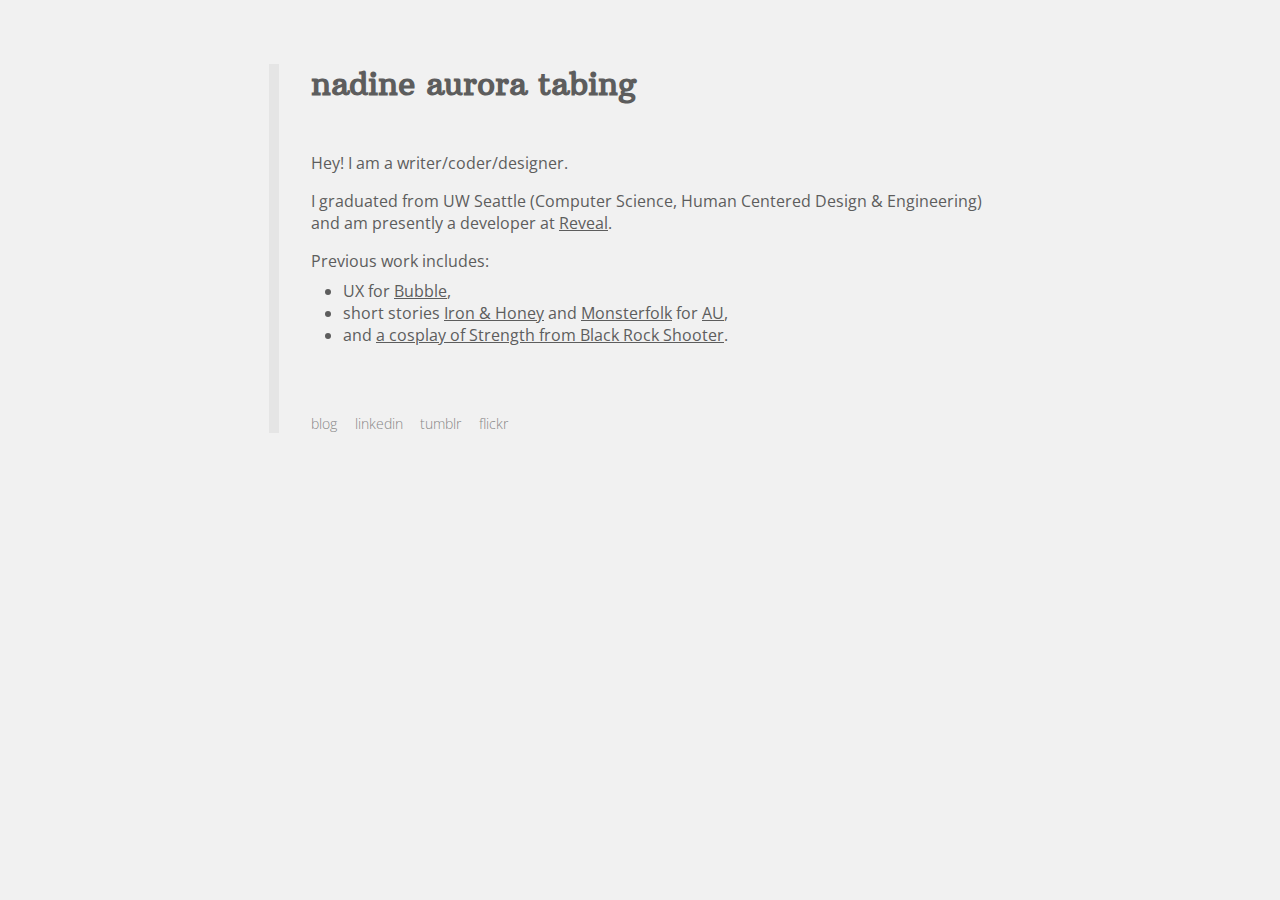
==== commit 23a0d8d5: "soo simple" ====
--- a/index.html
+++ b/index.html
@@ -1,695 +1,30 @@
 <!DOCTYPE html>
 <html lang="en">
 <head>
-  <title>nat: portfolio</title>
+  <title>nat</title>
   <meta http-equiv="content-type" content="text/html; charset=UTF-8" /> 
   <link rel="icon" href="images/favicon.ico" type="image/x-icon"/>
-  <link rel="shortcut-icon" type="image/x-icon" href="images/favicon.ico"/>
-  <link rel="stylesheet" href="styles/bootstrap.min.css" type="text/css"/>
   <link rel="stylesheet" href="styles/styles.css" type="text/css"/>
-  <script type="text/javascript" src="scripts/jquery-1.8.3.min.js"></script>
-  <script type="text/javascript" src="scripts/bootstrap.min.js"></script>
-  <script type="text/javascript" src="scripts/scripts.js"></script>
   <link href='http://fonts.googleapis.com/css?family=Arbutus+Slab|Open+Sans' rel='stylesheet' type='text/css'>
 </head>
 
 <body>
-  <div id="modals">
-    <!-- Modal -->
-    <div id="cafeworld" class="modal hide fade" tabindex="-1" role="dialog" aria-labelledby="cafeworld" aria-hidden="true">
-      <div class="modal-header">
-        <button type="button" class="close" data-dismiss="modal" aria-hidden="true">×</button>
-      </div>
-      <div class="modal-body">
-        <div id="cafe-carousel" data-interval="false" class="carousel slide">
-          <ol class="carousel-indicators">
-            <li data-target="#cafe-carousel" data-slide-to="0" class="active"></li>
-            <li data-target="#cafe-carousel" data-slide-to="1"></li>
-            <li data-target="#cafe-carousel" data-slide-to="2"></li>
-          </ol>
-          <!-- Carousel items -->
-          <div class="carousel-inner">
-            <div class="active item"><img src="images/sushi_station1.png"/></div>
-            <div class="item"><img src="images/sushi_station2.jpg"/></div>
-          </div>
-          <!-- Carousel nav -->
-          <a class="carousel-control left" href="#cafe-carousel" data-slide="prev">&lsaquo;</a>
-          <a class="carousel-control right" href="#cafe-carousel" data-slide="next">&rsaquo;</a>
-        </div>
-        <div class="work-desc">
-          <hr/>
-          <div class="title-stuff">
-            <h3><span>Café World</span></h3>
-            <h5><span>Zynga</span></h5>
-          </div>
-          <p class="whoa">
-          Game development. I pushed new game features, fixed bugs, created unit tests and documentation, and updated internal tools using ActionScript 3 and PHP.
-          </p>
-        </div>
-      </div>
-    </div>
-
-    <div id="photocity" class="modal hide fade" tabindex="-1" role="dialog" aria-labelledby="photocity" aria-hidden="true">
-      <div class="modal-header">
-        <button type="button" class="close" data-dismiss="modal" aria-hidden="true">×</button>
-      </div>
-      <div class="modal-body">
-        <div id="photocity-carousel" data-interval="false" class="carousel slide">
-          <ol class="carousel-indicators">
-            <li data-target="#photocity-carousel" data-slide-to="0" class="active"></li>
-            <li data-target="#photocity-carousel" data-slide-to="1"></li>
-            <li data-target="#photocity-carousel" data-slide-to="2"></li>
-          </ol>
-          <!-- Carousel items -->
-          <div class="carousel-inner">
-            <div class="active item"><img src="images/photocity1.png"/></div>
-            <div class="item"><img src="images/photocity2.png"/></div>
-          </div>
-          <!-- Carousel nav -->
-          <a class="carousel-control left" href="#photocity-carousel" data-slide="prev">&lsaquo;</a>
-          <a class="carousel-control right" href="#photocity-carousel" data-slide="next">&rsaquo;</a>
-        </div>
-
-        <div class="work-desc">
-          <hr/>
-          <div class="title-stuff">
-            <h3><span>PhotoCity</span></h3>
-            <h5><span>UW Center for Games Science</span></h5>
-          </div>
-          <p class="whoa">
-          Game development, design, and research. I performed user studies to improve the game design and user experience of the PhotoCity project. Designed and programmed the PhotoCity website using HTML, CSS, PHP, Javascript, and SQL.</p>
-          <p class="whoa">I also designed and programmed a separate PhotoCity website specialized for competitions and events, such as the 2010 Smithsonian Folklife Festival. The results of this and other competitions was used for a paper published in CHI 2011, titled <a href="http://homes.cs.washington.edu/~ktuite/photocity-chi2011.pdf"><em>PhotoCity: training experts at large-scale image acquisition through a competitive game</em></a>.
-          </p>
-          </p>
-        </div>
-      </div>
-    </div>
-
-    <div id="amusementpark" class="modal hide fade" tabindex="-1" role="dialog" aria-labelledby="amusementpark" aria-hidden="true">
-      <div class="modal-header">
-        <button type="button" class="close" data-dismiss="modal" aria-hidden="true">×</button>
-      </div>
-      <div class="modal-body">
-        <div id="amusementpark-carousel" data-interval="false" class="carousel slide">
-          <ol class="carousel-indicators">
-            <li data-target="#amusementpark-carousel" data-slide-to="0" class="active"></li>
-            <li data-target="#amusementpark-carousel" data-slide-to="1"></li>
-            <li data-target="#amusementpark-carousel" data-slide-to="2"></li>
-          </ol>
-          <!-- Carousel items -->
-          <div class="carousel-inner">
-            <div class="active item"><img src="images/amusement_park.png"/></div>
-            <div class="item"><img src="images/amusement_park2.jpg"/></div>
-            <div class="item"><img src="images/amusement_park3.jpg"/></div>
-            <div class="item"><img src="images/amusement_park4.jpg"/></div>
-          </div>
-          <!-- Carousel nav -->
-          <a class="carousel-control left" href="#amusementpark-carousel" data-slide="prev">&lsaquo;</a>
-          <a class="carousel-control right" href="#amusementpark-carousel" data-slide="next">&rsaquo;</a>
-        </div>
-
-        <div class="work-desc">
-          <hr/>
-          <div class="title-stuff">
-            <h3><span>Dream Builder: Amusement Park</span></h3>
-            <h5><span>Fugazo</span></h5>
-          </div>
-          <p class="whoa">
-          Game design and development. I led design for <em>Dream Builder: Amusement Park</em>, oversaw scheduling and playtests, and managed a team of local and overseas artists, and a programmer. I also programmed UI and animations.
-          </p>
-          </p>
-        </div>
-      </div>
-    </div>
-
-    <div id="getacross" class="modal hide fade" tabindex="-1" role="dialog" aria-labelledby="getacross" aria-hidden="true">
-      <div class="modal-header">
-        <button type="button" class="close" data-dismiss="modal" aria-hidden="true">×</button>
-      </div>
-      <div class="modal-body">
-        <div id="getacross-carousel" data-interval="false" class="carousel slide">
-          <ol class="carousel-indicators">
-            <li data-target="#getacross-carousel" data-slide-to="0" class="active"></li>
-            <li data-target="#getacross-carousel" data-slide-to="1"></li>
-            <li data-target="#getacross-carousel" data-slide-to="2"></li>
-          </ol>
-          <!-- Carousel items -->
-          <div class="carousel-inner">
-            <div class="active item"><img src="images/getacross_prototype.jpg"/></div>
-            <div class="item"><img src="images/getacross2.png"/></div>
-            <div class="item"><img src="images/getacross1.png"/></div>
-            <div class="item"><img src="images/getacross3.png"/></div>
-            <div class="item"><img src="images/getacross5.png"/></div>
-          </div>
-          <!-- Carousel nav -->
-          <a class="carousel-control left" href="#getacross-carousel" data-slide="prev">&lsaquo;</a>
-          <a class="carousel-control right" href="#getacross-carousel" data-slide="next">&rsaquo;</a>
-        </div>
-
-        <div class="work-desc">
-          <hr/>
-          <div class="title-stuff">
-            <h3><span>Get Across</span></h3>
-            <h5><span>UW Games Capstone</span></h5>
-          </div>
-          <p class="whoa">
-          Game design and development for UW's Games Capstone, which was themed "social games." I created initial design for <em>Get Across</em>, performed paper prototyping and playtests, made some art assets, and coded both server-side interactions and game mechanics using Player.IO and Flixel.
-          </p>
-          <p class="whoa">
-          Read more on <a href="http://nuubu.blogspot.com/2011/06/game-get-across.html" target="_blank">my blog</a>, and see our <a href="files/presentation.pdf" target="_blank">final presentation</a>.
-          </p>
-          </p>
-        </div>
-      </div>
-    </div>
-
-    <div id="elements" class="modal hide fade" tabindex="-1" role="dialog" aria-labelledby="elements" aria-hidden="true">
-      <div class="modal-header">
-        <button type="button" class="close" data-dismiss="modal" aria-hidden="true">×</button>
-      </div>
-      <div class="modal-body">
-        <div id="elements-carousel" data-interval="false" class="carousel slide">
-          <ol class="carousel-indicators">
-            <li data-target="#elements-carousel" data-slide-to="0" class="active"></li>
-            <li data-target="#elements-carousel" data-slide-to="1"></li>
-            <li data-target="#elements-carousel" data-slide-to="2"></li>
-          </ol>
-          <!-- Carousel items -->
-          <div class="carousel-inner">
-            <div class="active item"><img src="images/elements1.jpg"/></div>
-            <div class="item"><img src="images/elements2.jpg"/></div>
-            <div class="item"><img src="images/elements3.jpg"/></div>
-            <div class="item"><img src="images/elements4.jpg"/></div>
-            <div class="item"><img src="images/elements5.jpg"/></div>
-          </div>
-          <!-- Carousel nav -->
-          <a class="carousel-control left" href="#elements-carousel" data-slide="prev">&lsaquo;</a>
-          <a class="carousel-control right" href="#elements-carousel" data-slide="next">&rsaquo;</a>
-        </div>
-
-        <div class="work-desc">
-          <hr/>
-          <div class="title-stuff">
-            <h3><span>Elements</span></h3>
-            <h5><span>Fugazo</span></h5>
-          </div>
-          <p class="whoa">
-          Game design and development. I led design for <em>Elements</em> (working title), oversaw scheduling and playtests, and managed a team of local and overseas artists, and a programmer. I was also responsible for programming game logic using an internal tool.
-          </p>
-          <p class="whoa">
-          Read more on <a href="http://nuubu.blogspot.com/2012/07/elements-sketches.html" target="_blank">my blog</a>.
-          </p>
-          </p>
-        </div>
-      </div>
-    </div>
-
-    <div id="brs" class="modal hide fade" tabindex="-1" role="dialog" aria-labelledby="brs" aria-hidden="true">
-      <div class="modal-header">
-        <button type="button" class="close" data-dismiss="modal" aria-hidden="true">×</button>
-      </div>
-      <div class="modal-body">
-        <div id="brs-carousel" data-interval="false" class="carousel slide">
-          <ol class="carousel-indicators">
-            <li data-target="#brs-carousel" data-slide-to="0" class="active"></li>
-            <li data-target="#brs-carousel" data-slide-to="1"></li>
-            <li data-target="#brs-carousel" data-slide-to="2"></li>
-          </ol>
-          <!-- Carousel items -->
-          <div class="carousel-inner">
-            <div class="active item"><img src="images/brs.jpg"/></div>
-            <div class="item"><img src="images/brs2.jpg"/></div>
-            <div class="item"><img src="images/brs3.jpg"/></div>
-          </div>
-          <!-- Carousel nav -->
-          <a class="carousel-control left" href="#brs-carousel" data-slide="prev">&lsaquo;</a>
-          <a class="carousel-control right" href="#brs-carousel" data-slide="next">&rsaquo;</a>
-        </div>
-
-        <div class="work-desc">
-          <hr/>
-          <div class="title-stuff">
-            <h3><span>Black Rock Shooter: Strength</span></h3>
-            <h5><span>Cosplay</span></h5>
-          </div>
-          <p class="whoa">
-            Cosplay done for a Black Rock Shooter group for Sakura-con 2013, with much help from Andreas Baatz.
-          </p>
-          <p class="whoa">
-          Larger versions of pictures <a href="http://neauro.tumblr.com/post/48907111744/finally-getting-around-to-posting-about-my-cosplay#notes">here</a>. Photos by <a href="https://www.facebook.com/jaymee.masui">Jaymee Masui</a>. See more cosplay work <a href="http://neauro.tumblr.com/tagged/cosplay">here</a>.
-          </p>
-          </p>
-        </div>
-      </div>
-    </div>
-
-    <div id="likebright" class="modal hide fade" tabindex="-1" role="dialog" aria-labelledby="likebright" aria-hidden="true">
-      <div class="modal-header">
-        <button type="button" class="close" data-dismiss="modal" aria-hidden="true">×</button>
-      </div>
-      <div class="modal-body">
-        <img src="images/lb.jpg"/>
-
-        <div class="work-desc">
-          <hr/>
-          <div class="title-stuff">
-            <h3><span>LikeBright</span></h3>
-            <h5><span></span></h5>
-          </div>
-          <p class="whoa">
-          Web design and development. I code and contribute to design for web and mobile versions of a dating site, via Rails/Haml/SCSS/jQuery/etc., and user tests.
-          </p>
-        </div>
-      </div>
-    </div>
-
-    <div id="flash" class="modal hide fade" tabindex="-1" role="dialog" aria-labelledby="flash" aria-hidden="true">
-      <div class="modal-header">
-        <button type="button" class="close" data-dismiss="modal" aria-hidden="true">×</button>
-      </div>
-      <div class="modal-body">
-        <img src="images/flash.jpg"/>
-
-        <div class="work-desc">
-          <hr/>
-          <div class="title-stuff">
-            <h3><span>Flash Fiction</span></h3>
-            <h5><span></span></h5>
-          </div>
-          <p class="whoa">
-            See my ongoing collection of short writings <a href="http://nat.roon.io">here</a>.
-          </p>
-        </div>
-      </div>
-    </div>
-
-    <div id="chronectomy" class="modal hide fade" tabindex="-1" role="dialog" aria-labelledby="chronectomy" aria-hidden="true">
-      <div class="modal-header">
-        <button type="button" class="close" data-dismiss="modal" aria-hidden="true">×</button>
-      </div>
-      <div class="modal-body">
-        <img src="images/chronectomy.jpg"/>
-
-        <div class="work-desc">
-          <hr/>
-          <div class="title-stuff">
-            <h3><span>Chronectomy</span></h3>
-            <h5><span>Published in <a href="http://strayingfromreality.wordpress.com/">AU Winter 2012</a></span></h5>
-          </div>
-          <div class="story">
-            <p>If anyone asked why he applied for the job at the chronectomy clinic, he would give two reasons.</p>
-
-            <p>The first: he was out of cash, which he needed after his camera got completely busted by a too-daring rooftop angle of the university at night. Second: chronectomy seemed cool, and he was intrigued by the idea of having to shoulder and step over belligerent protestors just to get in to work.</p>
-
-            <p>There was a third reason (which he could hardly admit to himself, much less anyone else) and it was this: he was out of ideas. Despite banging his head against the wall for the past month, hoping that something, anything, would come out, all he managed was a bruised ego. The attempted rooftop angle was evidence of the lows he had sunk to: one glance at its beauty would have distracted from the lack of substance that he had to give any of his work. He probably deserved to have his camera go crashing to the bricks below.</p>
-
-            <p>Chronectomy Lab Assistant stood out in the wanted ads, and the pay would get him a camera before the festival, so he applied. When he came in to interview he considered what answers would actually get him the job and explained that he needed bragging material for grad school applications. No, he was not pre-med, but pre-neotech. They were the right answers, because they practically shoved him into a white coat right there.</p>
-
-            <p>It was an unnerving job at first. He watched people force their way into the clinic burdened with thoughts that they left without. In between clients he mused. Had he given up some of his own time here in the past, and forgotten about it? How would he ever know? One day he checked the files for his name and, when he didn’t find it, felt disappointed. It would have been interesting if he had found a piece of his lifetime here. Maybe interesting enough to make a story out of.</p>
-
-            <p>Within the month, due to some student loophole, he was a certified chronectomist. Somehow he expected the whole process to be harder, especially given the vehement and omnipresent protesters and their flapping “All of life is a gift!” signs.</p>
-
-            <p>“It’s been alright,” he explained to this parents with a shrug when they asked how the clinic job was going.</p>
-
-            <p>“And that’s it?”</p>
-
-            <p>“Yeah. It’s nothing impressive.”</p>
-
-            <p>He said the same thing when his neighbor called him some days later.</p>
-
-            <p>“Really? I thought a clinic job like that would be pretty interesting.” She hesitated on the line. “Um, what happened to the festival though? If you’re working, will you still have time to make anything?”</p>
-
-            <p>“Well, I can’t make anything if I can’t buy a new camera, can I?”</p>
-
-            <p>He also couldn’t make a film without a story to tell, but he couldn't say it, couldn't confess that he had once entertained the idea of pouring his soul into a film and realized it would be nothing but a white screen with buzzing silence.</p>
-
-            <p>“Yeah...that makes sense.” She hesitated. And then: “Well, if you have any free time, let me know. Maybe we can hang out.”</p>
-
-            <p>There she went again. “Sorry,” he told her. “They’ve got me all around the clock, and I really need to focus on this story.”</p>
-
-            <p>He didn’t have time for her. He hardly had time for himself. The days were rushing past faster than he could grasp them, shoving him closer and closer to the festival deadline. He mulled over everything he saw and took it in to himself, trying to use it to inspire him, but everything just seemed to fall into a desperate, widening hollow in his chest.</p>
-
-            <p>When it got too bad, he looked away and focused on work. When there weren’t extractions to prep or perform, there was always organizing to be done in the storage rooms, which were filled with shelves crammed foot to ceiling with glass vials. This was all time was, in the end — something whose footprint on human life could be captured, and stored in a vial with a novelty hourglass shape.</p>
-
-            <p>The first time he had seen the vials he had held them in awe, and thought, There has to be a story here. Maybe in this one — an old man’s recollection of his refugee youth, marked for delivery to a museum. Maybe in this one — a witness testimony, marked for shipment to the courthouse (he shook it, thinking, Is there a murder in here? Maybe a murder mystery?).</p>
-
-            <p>Sometimes he assisted the full-timers at local hospitals, emptying people of their lifetimes before the years were stolen by death or disease. He transposed afternoons of reading and gardening and sewing onto the minds of veterans, where the donated days of monotony smoothed away the sharp and ragged edges of their nightmares. It amused him to think it was now true that time heals all wounds. It didn’t amuse him enough to make a story about it.</p>
-
-            <p>He kept the job to himself lest his friends think he’d given up on filmmaking — or worse, guess the hollow truth of him — but sooner or later the word got out, and a friend of a friend approached him with a vial, and asked him to transpose it.</p>
-
-            <p>"Onto who?" Liu asked in confusion.</p>
-
-            <p>"To me," he replied, “obviously.” Bewildered, Liu met him later and performed the transposing with a cloth mask taken from work. Later Liu learned that the extraction was black market stuff, nights of studying bottled up and inhaled in an instant, a method too good to be legal but too new to be in the rulebooks. Soon students were contacting him in droves and he couldn’t imagine where all this studying was coming from until one of his parents muttered darkly about new factories in China that exported knowledge the impoverished made and never kept, and Liu turned everyone away.</p>
-
-            <p>The film festival drew closer. He worked harder, picking up so many extra hours that the protesters started to recognize him.</p>
-
-            <p>“Don’t do this,” one said every time Liu put his hand on the door.</p>
-
-            <p>“Why not?” Liu asked finally, turning to him. “It doesn’t hurt anyone. It doesn’t literally take away from anyone’s lifespan.”</p>
-
-            <p>“But they’re not really living, are they?” The man’s face reddened. “Every moment of this life is a blessing. Even the hard times make you who you are today.”</p>
-
-            <p>“So,” Liu said, “even this moment, this conversation I’m having with you, is something that will make me a better person?”</p>
-
-            <p>“Not better,” the man told him, “but more you,” and Liu gave up and walked inside.</p>
-
-            <p>More him indeed. As if simply being himself could get him the story that he wanted.</p>
-
-            <p>He ignored the protesters from then on, and focused on work. His parents and the clinic full-timers praised his efforts, which he accepted with the best smile he could make.</p>
-
-            <hr/>
-
-            <p>One morning, Liu came in so morose that one of the full-timers asked him what was wrong, to which Liu said something about being tired. The truth was that he had finally had earned enough money for a camera, but it was two weeks before the festival deadline — too little time to film, edit, and execute on his nonexistent ideas.</p>
-
-            <p>He stared at the desk. Maybe he would never get any ideas. He could stay at the clinic. He could make himself forget he had ever wanted to tell stories. Maybe his future self would find the vial and shake it and wonder if he had ever killed anyone.</p>
-
-            <p>Could that be a story? ...No.</p>
-
-            <p>It was well into summer and the first patient of the day was late. He watched the door and eventually saw her, a girl who rushed through the protestors and their flapping signs with a bowed head. The door opened — "All of life is a gift! Don’t give away what makes you human!” — and she came inside, panting. Liu walked up to meet her. </p>
-
-            <p>"Are you Alice?" he asked, and she nodded. Her face was wet, not from tears, he realized, but sweat. Despite the heat, she was wearing a sweater and scarf, and her clothing was damp underneath the duffel bag she was carrying.</p>
-
-            <p>"Sorry that I’m late. I do have the waiver and stuff filled out already," she said, and pulled her bag around to fumble for the forms.</p>
-
-            <p>"I’ll help you out back here," he interrupted, and glanced over her papers as he guided her to the counter, away from the protesters’ glares. She had checked the box that waived the extraction fee in return for donation of whatever she gave up. This was standard for someone who wanted to get rid of time they’d spent poorly: in mourning, or shame, or embarrassment.</p>
-
-            <p>Alice was quiet as he led her to a back room, which was not unusual, but when she peered into the room and saw the divan, she recoiled.</p>
-
-            <p>"Don’t worry," he told her, mustering cheerfulness, "I’m not a therapist," and she calmed, a bit. She set the duffel bag down with a clank.</p>
-
-            <p>"Just get seated while I set up. You should be out of here in fifteen minutes, max."</p>
-
-            <p>"Have you done this before?" she asked, rubbing her arms.</p>
-
-            <p>"Yup. I’m certified and everything." While she arranged herself on the divan, he unwrapped a cloth mask and had her put it on.</p>
-
-            <p>"It’s a little tight," she said, voice muffled.</p>
-
-            <p>"It should be. It’ll keep the anesthetic close to your nose." He put on his own mask, made of more impermeable rubber, and started to fiddle with the aluminum caps of the two vials he had, one full, one empty.</p>
-
-            <p>"Will it hurt?"</p>
-
-            <p>"Nope," he answered, and then added his usual quip, "but if it did, you wouldn't remember it."</p>
-
-            <p>Next, the most popular question: "Will I age? Physically?"</p>
-
-            <p>"Nope. If anything, you’ll technically get a little younger. At the end, you’ll have lived a little less."</p>
-
-            <p>"And what if you take time I didn’t want to give you?"</p>
-
-            <p>"Not possible. Ready to find out why?"</p>
-
-            <p>She swallowed, then nodded and closed her eyes. He opened one of the vials. Attached to the lid was an eye dropper, and he filled it and pinched it over her mask, saturating the cloth. The fumes were strong and despite precautions he got a whiff of it. It smelled like the popcorn odor that permeated the velvet theater walls...like the dust of his parents’ old, abandoned darkroom...like the peculiar raw plastic odor of his first camera. </p>
-
-            <p>But to her it smelled different, and because she wasn’t used to it she gasped and squirmed with shock — before becoming calm and piscine, eyes glassy and mouth sucking deep breaths. He stuck the needle at the edge of her numb brow, where it connected with rubber tubing to the empty vial. He arranged a pen and clipboard stocked with yellow lined paper onto her lap.</p>
-
-            <p>“I’m going to show you the things that you brought,” he told her. “Answer my questions about them, and write what you’re saying. Got it?”</p>
-
-            <p>“Yeah,” she responded, lightning fast. The serum had sharpened her focus like a knife.</p>
-
-            <p>“Good.” He began to rummage around in the duffel bag. It was completely full of stuff and with some bewilderment he lifted up a spatula and showed it to her.</p>
-
-            <p>“What does this make you think of?” he asked her. Her pupils dilated. She spoke so fast she stumbled over the words, and her hand twitched over the paper.</p>
-
-            <p>“Pasta — not even the fancy kind — the kind he makes for me, half red sauce, half white, sausages, peppers, ribbon-shaped noodles, on Wednesdays, after class, brought for leftovers the next day — they heat bad in the microwave but smell so so so good —”</p>
-
-            <p>Though she was scribbling nonsense, it was doing the trick; her neurons were firing fast and easy and so strong they were burning out when she concentrated on the words to write. The tubing trembled as liquid filled it, each moment a drop of silver. Plick, plick.</p>
-
-            <p>“It was the only thing he could make but it was awesome, better than at the fancy restaurants, and he made it whenever I wanted —”</p>
-
-            <p>She went on, and on, and Liu watched in disbelief as the clock ticked off five minutes of spaghetti gushing. When she started to wind down, a tear squeezed out of her wide-open eyes, and he dabbed at it with his sleeve and reached hurriedly for the next item on the pile — a weathered faux-leather jacket — and lifted it up.</p>
-
-            <p>"What does this remind you of?” he repeated.</p>
-
-            <p>“That’s his jacket,” she told him, tears dropping into her mouth. “He gave it to me at the party where we met, I was cold, it still smells like him, when we held hands it was always in the left pocket, because the right one has a hole —"</p>
-
-            <p>Five minutes this time.</p>
-
-            <p>"And...this?" He fumbled to pull out the next piece of clothing from the duffel and also to wipe at her tears. His sleeve caught in the corner of her faint smile.</p>
-
-            <p>"I wore that for our first anniversary, it’s his favorite —"</p>
-
-            <p>Ten minutes.</p>
-
-            <p>"And this?"</p>
-
-            <p>She was really choking up now. "That’s the tin of the first gift he gave me, chocolates, my favorite kind, salt and caramel, though I started liking coconut when I met him —"</p>
-
-            <p>Her memory was flawless and she regaled him with every instant she and “he” had invested in these items. Bit by bit the objects unraveled her. Their collection of plastic frozen yogurt spoons. Chopstick wrappers from every Asian place they’d been to. Movie ticket stubs. A photo of a street that he passed every time he went out of his way to pick her up after work, which she could no longer pass herself without drowning in memories. The times she’d had were like a cyst in her brain and half an hour later he was still draining it, having managed somehow to connect the tubing to more empty vials without breaking her rhythm.</p>
-
-            <p>Maybe her boyfriend had died? It seemed sad, to relinquish her time with him just because she couldn’t cope, but who was he to judge? He dutifully showed her the items until the bag was empty, and then showed her the bag, which they had joked about filling up together to accompany them on travels across Europe. </p>
-
-            <p>When the questions ceased, she shook her head like she was shaking a carton of milk, trying to get the last drops out. He slipped the needle out and taped a bandage over the puncture. Once her loose fingers released the pen, he took it, the clipboard, and their masks, and discarded them before opening a window to let the fumes dissipate.</p>
-
-            <p>“Take some deep breaths,” he advised, and she did. Her eyes became lucid. After a while he asked, “Do you remember why you’re here?”</p>
-
-            <p>“...Yeah. I didn’t want to be stuck anymore. In the past.” She said it as if she were recalling something someone else had told her. Her face pinched with thought as she came to terms with what had happened, with the existence of another self of hers, a stranger identity who had wanted to come here. She looked at upended duffel bag with furrowed brows.</p>
-
-            <p>“That’s all the stuff I brought in, huh?”</p>
-
-            <p>“Yes. Recognize them?”</p>
-
-            <p>“No,” she said, “I don’t.” It was normal to be uncertain and he expected her to ask him suspiciously if he had really taken her memories, or if she had just been scammed.</p>
-
-            <p>But instead she looked down and pulled back her sleeve to the elbow, revealing her skin, which was marked with fist-sized, blue-purple bruises. Liu started in shock — was this some new side effect? — and Alice frowned and said, with surprising calmness, “Well, I guess there’s no hiding this from you know, since I’m sure it’s part of the reason why I’m here. That asshole,” she spat.</p>
-
-            <p>Liu stared in disbelief. “Are...are you okay?” he managed finally.</p>
-
-            <p>“Yeah,” she decided. “I’m...just surprised...that I’m here, you know? I never thought I’d want to get rid of a bad memory. And I guess I still have most of them...” She rubbed her arms. “But he must have done something really awful that I couldn’t live with after all.”</p>
-
-            <p>She gazed at the duffel bag. “Well, maybe now I can move on for good.”</p>
-
-            <p>Liu realized his hands were trembling. He ushered her as calmly as he could out of the clinic, watching as she shoved and cursed her way past the protesters. He hurried back to the room, looking at the vials she’d filled, heart racing.</p>
-
-            <p>There was so much. Rather than a single vial, she had filled three. It seemed impossible that someone could feel so much, be filled with so much fine-grained, jagged happiness that she would rather give it up than keep it.</p>
-
-            <p>His stomach twisted. Had he ever felt things like that? Real things? Things that took his breath away, that left scars in him? What mark had time left on him, what else had it been than an endless progression, and him hardly different than he had been since the day he was born, except that his body had grown bigger, and there was therefore more space in it for nothing? He was like a cabinet that he stuffed with dreams of storytelling, a cabinet that he was too afraid of marring to actually put in anything that might really, horribly, beautifully disfigure it. </p>
-
-            <p>And that was why he was hollow.</p>
-
-            <p>He pulled on a cloth mask. It took him all of two minutes to completely inhale the vials into his being. He gasped and felt longing and pain and tears in his eyes.</p>
-
-            <p>And then he quit and bought a camera.</p>
-          </div>
-        </div>
-      </div>
-    </div>
-
-
-    <div id="arupaka" class="modal hide fade" tabindex="-1" role="dialog" aria-labelledby="arupaka" aria-hidden="true">
-      <div class="modal-header">
-        <button type="button" class="close" data-dismiss="modal" aria-hidden="true">×</button>
-      </div>
-      <div class="modal-body">
-        <div id="arupaka-carousel" data-interval="false" class="carousel slide">
-          <ol class="carousel-indicators">
-            <li data-target="#arupaka-carousel" data-slide-to="0" class="active"></li>
-            <li data-target="#arupaka-carousel" data-slide-to="1"></li>
-            <li data-target="#arupaka-carousel" data-slide-to="2"></li>
-          </ol>
-          <!-- Carousel items -->
-          <div class="carousel-inner">
-            <div class="active item"><img src="images/arupaka1.jpg"/></div>
-            <div class="item"><img src="images/arupaka2.jpg"/></div>
-            <div class="item"><img src="images/arupaka3.jpg"/></div>
-            <div class="item"><img src="images/arupaka4.jpg"/></div>
-          </div>
-          <!-- Carousel nav -->
-          <a class="carousel-control left" href="#arupaka-carousel" data-slide="prev">&lsaquo;</a>
-          <a class="carousel-control right" href="#arupaka-carousel" data-slide="next">&rsaquo;</a>
-        </div>
-
-        <div class="work-desc">
-          <hr/>
-          <div class="title-stuff">
-            <h3><span>Arupaka</span></h3>
-            <h5><span>Just a handful of cute photos</span></h5>
-          </div>
-          <p class="whoa">
-            They are so cute!
-          </p>
-          <p class="whoa">
-          See all photos <a href="https://secure.flickr.com/photos/auroraki/sets/72157627364814073/">here</a>, or read more on <a href="http://nuubu.blogspot.com/2011/08/arpakasso-photoshoot.html" target="_blank">my blog</a>.
-          </p>
-          </p>
-        </div>
-      </div>
-    </div>
-
-    <div id="golemist" class="modal hide fade" tabindex="-1" role="dialog" aria-labelledby="golemist" aria-hidden="true">
-      <div class="modal-header">
-        <button type="button" class="close" data-dismiss="modal" aria-hidden="true">×</button>
-      </div>
-      <div class="modal-body">
-        <img src="images/golemist.jpg"/>
-
-        <div class="work-desc">
-          <hr/>
-          <div class="title-stuff">
-            <h3><span>Her Will</span></h3>
-            <h5><span>Published in <a href="http://strayingfromreality.wordpress.com/">AU Spring 2011</a></span></h5>
-          </div>
-          <div class="story">
-            <p><em>"Kalmet is dead."</em></p>
-            <p>Alma started - she looked around the weaver's room, saw nothing.  And then, again: <em>"Kalmet is dead."</em></p>
-            <p>And again, and again: "<em>Kalmet is dead.  Kalmet is dead...</em>"</p>
-            <p>But now Alma heard the chiming distinctive of sylphs' voices, louder than usual, broadcasting drama through the weaver's compound.  Kalmet, matriarch of Tonsor, was dead.</p>
-            <p>The news was not completely unexpected, nor unwelcome.  For months now Kalmet had been growing more ill; she suffered constantly from one pain or another, and her weakening mind gave way to hideous rages and bouts of forgetfulness.  Kalmet would begin screaming at relatives and then demand who they were.</p>
-            <p>It was Alma's hope that Kalmet's dulling brain would have forgotten Alma's person completely, but alas: Alma was preserved in Kalmet's memory in whole, probably because Alma was the only one of her grandchildren who had been born with non-standard hair, which was an eighth thinner than standard, and colored low-medium piebald, rather than high-fine white.  It was fine hair to weave into thread, perhaps, even for clothing - but it wasn't thick enough, not easily-dyed enough for Tonsor industry rope.  And certainly not for Tonsor's prized product: sails which could catch even the slightest breeze to muscle ships through high waves.</p>
-            <p>The majority of the clan's money came through those sails, which meant it came through Kalmet, as she was the only one who knew how to weave them.  Without her, the clan would starve.</p>
-            <p>At an administrator's suggestion, Kalmet had attempted, unsuccessfully, to train successors.  Even Alma had tried, but she, like the others, was screamed away.  <em>"Didn't I say to move the right over the left?  Can't you tell one side from the other?  Get out, you useless girl!  Get out!"</em></p>
-            <p>Useless.  Alma swallowed.  She hated Kalmet, but had really tried learning sail-weaving.  When the flaw of her hair was discovered, she had been tested rigorously for anything else she could offer the clan: intelligence, spell-talent, anything.  Eventually she became a weaver, but was not much good at it.</p>
-            <p>"Kalmet is dead!"</p>
-            <p>If it was true, good riddance.  Alma looked down at her table. There was a weaving there, half-finished.  She stared at it, eyes narrowed.  The sylphs had distracted her.  What had she been doing, again?  Her stomach growled.  Maybe she should get food.  But she was so behind...</p>
-            <p><em>Useless.</em></p>
-            <p>Alma began to re-arrange the strands of hair, which were thick and glossy with strengthening spells.  As she did, she spotted a thin string with a cross-hatched pattern of white and green - one of Kalmet's many medications.  A string tied around a finger quelled Kalmet's forgetfulness.</p>
-            <p>But she often discarded them in fits.  Alma sighed and carefully extricated it from beneath the hair, examining it.  As if Kalmet would care that something like this could contaminate clan products.</p>
-            <p><em>"Kalmet is dead!"</em></p>
-            <p>"Alma?"</p>
-            <p>A real voice, this time.  "Saumaca!" Alma started, standing with a smile, then paused.  Her favorite cousin was in the doorway, but not alone.  He was flanked by two figures, one tall, with his hair wrapped in a protective veil: Bourlev, whose high-fine white supported him in his schemes, many of which somehow involved cutting Alma's hair off as she slept. She had once complained to Administrator Proista, but she had only waved Alma off.  "It isn't as if anyone could have used it."</p>
-            <p>"Hello," Alma said, glaring.  There was a third person too, a much taller man wearing a city-style suit.  To him she said, "Who are you?"</p>
-            <p>"The will-reader," he replied.</p>
-            <p>"Kalmet is dead," Saumaca explained.</p>
-            <p>Alma's mouth thinned. "I know."</p>
-            <p>"You...know?" He sounded relieved - had he been afraid to break the news to her?  She eyed him.</p>
-            <p>"The sylphs have been piping on about it," Alma admitted, shrugging.  It was generally bad luck to pay attention to sylph elementals, who were notorious gossips and liars.  In stories, those who listened to sylphs became blinded by fantasy and illusion.  They walked off cliffs chasing invisible riches, starved to death sucking their fingers as they imagined eating the finest dishes, or else ended up as empty husks, memories eaten by sylphs and their voracious appetite for information.  It was impossible not to hear sylphs, but safer to ignore them.</p>
-            <p> "Ah...right," Saumaca replied, with uncharacteristic dullness.  He looked disheveled - in fact, both he and Bourlev did.  Precious strands of hair fell loose from the rest, floating about unprotected.  Their eyes were dark and pouched beneath.</p>
-            <p>"What is that?" Bourlev asked.  He pointed at Alma's hand.</p>
-            <p>"It's one of the matriarch's medications," she told him, holding up the string, "which I happened to find lying around on the worktable.  It looks defunct, though" - there was no sparkle to it, no hum - "so I don't think it contaminated anything."</p>
-            <p>She expected a sneer from him, or some command to throw whatever was on the worktable away anyway, so it was a surprise when he said, merely: "Oh."</p>
-            <p>She glared.  Was he plotting something?  Probably not - Saumaca was the only one of her cousins who was a friend to her, and if he was here, she trusted there wasn't some sort of scheme going on.  So, what was going on?</p>
-            <p><em>"Kalmet is dead!"</em></p>
-            <p>"So the matriarch is dead," she said.  "I assume that's why the will-reader is here, but isn't it too soon?"</p>
-            <p>"It's proper form to read a will as soon as possible," the will-reader informed her. </p>
-            <p>"I don't care."</p>
-            <p>"Your presence is required for it."</p>
-            <p>"Actually," Saumaca said quickly, "everyone's presence is required for it.  Everyone's already heading to the common-hall."</p>
-            <p>"Except me," Alma said.  "The matriarch despised me and I am uninterested in learning about the riches that she left for people that she happened to have some margin of affection for."</p>
-            <p>"The matriarch loved you," Saumaca argued, "even if she was...different about it.  At the very least, everyone wants to see you."</p>
-            <p><em>"He's lying."</em></p>
-            <p>Saumaca, lying?  Clearly, but just to be kind.  Wait - Alma shook her head, rubbed her ears.  Ignore them.  Remember the stories, remember people dying horribly.   Only city-dwellers dared to make familiars of elementals, salamanders for their ovens, undines for their sewage - they tasked their chores to forces of nature that could just as easily bake a cake as they could burn down an entire neighborhood.  Alma looked at the will-reader, his impassionate expression.  Did it take an elementalist to do something as meager as reading a will?  If it did, it would explain why no Tonsor clan member was a will-reader.  None of them were stupid enough to actually pay attention to elementals.</p>
-            <p>She glanced at Saumaca again.  "Everyone wants to see me?"</p>
-            <p> "Everyone," Bourlev echoed with a large nod.</p>
-            <p><em>"They're lying."</em></p>
-            <p>"It's proper form to read a will with the maker's entire family present," the will-reader said.</p>
-            <p>"Family" did seem to be what Alma was to the matriarch, unfortunately.</p>
-            <p>"They won't leave without you."</p>
-            <p>Alma sighed in frustration, looked down at the table, at her unfinished...what was it supposed to be again?</p>
-            <p>"Fine."  She threw the string into a wastebin, brushed her hands on her clothing to remove any lingering spell.  "It better not take long."</p>
-            <p>Her stomach grumbled again.  When was the last time she had eaten?  Maybe she could get food before she returned to work.</p>
-            <p></p>
-            <hr>
-            <p></p>
-            <p>"How are you today, Saumaca?" Alma asked as they walked.  He smiled at her, belatedly and stiff.</p>
-            <p>"I'm alright."</p>
-            <p><em>"He's lying."</em></p>
-            <p>Alma rubbed her ears again.  Outside the compound, the sylphs were louder, stronger - they whistled more boldly, giggled.  "Listen!  He's lying!"</p>
-            <p>So active today.</p>
-            <p>"And you, Alma?"</p>
-            <p>"I'm well.  A little hungry."</p>
-            <p>Saumaca smiled again, slight.  "Me too."</p>
-            <p>Though Bourlev and Saumaca were types who would chat to fill up silence, they said nothing more.  Alma stared at Bourlev until she was sure that he was ignoring her gaze.  Well, if he was going to spare her his opinions and speeches today, all the better.</p>
-            <p><em>"He's afraid."</em></p>
-            <p>Bourlev, the strongest man in Tonsor, afraid?  Why would -</p>
-            <p>Ignore it!  Alma started to press herself against Saumaca's side to take comfort from him, but just as she touched him, he jumped.</p>
-            <p>"Oh - sorry, Alma - you startled me." He grimaced, and didn't move close to her.  Since when was Saumaca so easily startled?  Since when did he avoid contact with her?</p>
-            <p>"What's the matter with you?" she demanded.</p>
-            <p>"I...it's just..." Saumaca floundered.</p>
-            <p>The will-reader stepped in.  "Maybe if you had been there for the death of the matriarch, you would understand," he said.  "It was a long affair, Alma.  Kalmet required much attention.  She was in great pain and needed many people watching over her.  Saumaca and Bourlev both helped."</p>
-            <p>Screaming, thrashing, lashing as the foreign growth in her lungs grated against the soft, oxygenated veins.  Her limbs turning blue, poisoned, falling off one by one.  Her sobs incomprehensible - </p>
-            <p>Stop!</p>
-            <p>The sylph-painted images scattered from her mind, leaving a wake of snickering.  "<em>Kalmet is dead.</em>"</p>
-            <p>They were at the edge of clan territory now, at the common-hall, where it was clear that the rest of the clan was already gathered, slowly filing into the common-hall.  As the four approached, the gathered clan-members turned to them - other weavers, caretakers, even Administrator Proista herself, who said, "Hello, Alma."</p>
-            <p>She herself was high-fine white, but to Alma's surprise she noticed the administrator was disheveled too, her hairs floating loose from her veil. Some of her hair even looked crinkled, as if she had been sleeping on it, rather than on a neck pillow to elevate it from the crushing ground.</p>
-            <p>"You're looking well." Administrator Proista smiled.  "Come in now, come in."</p>
-            <p>The common-hall was already quite crowded.  Alma would have been content at the back, but her group was making their way to the front, and they pushed Alma forward with them.  In the end, she stood with Bourlev and Saumaca near the front of the common-hall, near a table on which a lumpy something was draped with a black cloth.  Kalmet's body?</p>
-            <p>She looked to Saumaca, but he wasn't paying attention; he was rubbing his stomach, clearly hungry.</p>
-            <p>When everyone settled, the will-reader removed a scroll from his suit.  He waited for Administrator Proista's nod, then unraveled it and cleared his throat.</p>
-            <p>"My name is Tonsor Kalmet Enval.  I am the seventieth matriarch of Tonsor, low-medium white." In reading, the will-reader's voice was changing, heightening, becoming quite similar to the voice that had plagued Alma her entire life.  She felt a chill at the back of her neck.  "I have carried this clan for sixty-five years on the sails I made, as no one here has the wits to survive on their own work.  Let my clear opinion be known of the administrators, who I find utterly useless."</p>
-            <p>  Alma glanced at Administrator Proista, but if she was offended, she didn't show it.  Her face was blank, tired.</p>
-            <p>"Yet they are, after all, the ones who reared me, who gave me food and spells so my hair would grow stronger than any material yielded by machine or chemical.  All I have known in life has been given to me by Tonsor.  And so I in turn, have given it everything: my body, soul, and sanity.</p>
-            <p>"In writing this will, then, I must scoff.   I have nothing.  A will left behind after my blessed last breath should concern items I have left behind, none of which I care about.  If you wish, Proista, you may have my faithful, beloved plunger.  You will find it not too far from my toilet.  To Everst, I leave whatever remains of my last bar of soap.  To Mennet, any one of my spoons."</p>
-            <p>This was the all-important will-reading?  The will-reader listed more names, more items; administrators, Kalmet's other grandchildren, all were treated with the same contempt. Kalmet loved even less than even Alma expected, but if anyone else was surprised, they didn't show it.</p>
-            <p>No.  There was some reaction: increasing nervousness.  Alma heard it in the sound of boards creaking - people shifting their weight from foot to foot - the sound of breaths becoming faster, shorter.  She heard the flap of eyelashes beating like wings as people blinked faster.  Sylphs again, amplifying sounds and relaying them to her ears.</p>
-            <p> "Finally," said Kalmet's voice, "there is one last thing I must bestow, the thing that this arcane city-dweller is probably waiting for me to recite.  The item in question is that which I inherited from the patriarch before me...though to be honest, even this is not something I own as much as it owns me."</p>
-            <p>Bodies stiffening.  Breaths stopping.  The will-reader's voice growing louder.</p>
-            <p>"Tonsor Alma Enval," said Kalmet, her voice now in full clarity from the will-reader's throat, "to you I offer the title of matriarch."</p>
-            <p>"What?" Alma said, shocked.  <em>"What?"</em></p>
-            <p>There was a muttering - heads turning - Bourlev and Saumaca began to press her towards the front, nearer the will-reader, the black-clothed table.  Everyone was looking at her.</p>
-            <p>But not in surprise.</p>
-            <p>"They knew."</p>
-            <p> "It's not so well-known that the matriarch is less a figurehead than the bearer of our clan's curse," the will-reader said, with a cruel smile.  "Not so well-known one is always sacrificed for the clan's well-being.  As one of Tonsor, we offer of our own bodies to satisfy the res.  But like me, Alma, when you do not have what they want, perfect high-fine white hair, you are useless to them, and they ask not for less, but more.  For your mind, to be given to the learning of sails.  To be given to them."</p>
-            <p>At the last word, a wind whipped Alma's hair - she screamed and tried to back away from the stage - but Bourlev and Saumaca were pushing her forward, closer to the will-reader, the black-clothed table.</p>
-            <p><em>"Alma, Alma -"</em> They were tugging at her hair, placating, soothing.  <em>"Be calm, Alma.  Kalmet, she was mean, and scary, but she is dead now, don't be scared! We'll do anything you want, Alma, we'll make your hair look the finest of them all, we'll teach you how to make the sails, you'll get so much money, everyone will love you.  Only be our friend!"</em></p>
-            <p>No!</p>
-            <p>She clawed her ears, tried to flee - but Bourlev had both of her arms now, was holding her in place.  She tried to find Saumaca - met his gaze - sad, quiet.</p>
-            <p>"Saumaca!  Help!"</p>
-            <p>He was silent, useless.</p>
-            <p>The will-reader continued, louder against the wind.  "The sylphs' kindness cannot, of course, be inherited unwillingly." A posthumous grin.  "So I understand if you refuse.  After all, surely by now you know how I met my end - at the claws of the sylphs, at their razor voices.  Oh, they're so sweet at first.  They teach you so eagerly, how to make the sails no city elementalist knows.  They only want your love, as children do.  They beg and demand and force it from you every day and night, every minute and moment...</p>
-            <p>"So, this is my will.  For all of you to die - worse than I have died, slow, weak, starving on your last saved provisions.  See if any others come to your monopoly's aid, Proista.  See if they would rather help you or fill your market niche.  See if Alma is kind enough to overlook the fact you have ignored mine and others' abuses to her for years, or if she feels, like me, that all of you are fit to die!"</p>
-            <p>The will-reader suddenly staggered, coughed; Kalmet's voice was gone.  He breathed heavily, gripped his throat.  The winds remained, tugging Alma's hair.</p>
-            <p>Administrator Proista turned to her.  "Well," she said, quietly.  "Your decision, Alma?"</p>
-            <p>A decision between her sanity and the well-being of her clan.  Alma stared in shock.  How could she be expected to make a decision, just like that?  She looked around at the rest of the common-hall, as if anyone could help her; but they only stared back with their dark eyes, their haggard hair ripped away from veils by the wind.  Silent.</p>
-            <p>Save for the growls of their stomachs, sylph-amplified to roars.  Everyone was...hungry.</p>
-            <p>Starving.</p>
-            <p>And then she knew.  She knew what she would do.  She knew what she had done.</p>
-            <p>She looked at the table.  The black cloth had been blown off by the wind, revealing a set of pillows arranged on a table.</p>
-            <p>"Get off me," Alma snapped, "I'm fine." Bourlev leaped back.</p>
-            <p>"Do you remember?" Proista asked eagerly.  And when Alma didn't refuse, she went on: "How talented you are, Alma!  When Kalmet first started, it took her weeks to keep her memory from being eaten by the slyphs - and to think all you need to remind you is the will-reader -"</p>
-            <p>Alma started out of the common-hall, tailed by Saumaca and Proista.  She ignored everyone, tried to ignore Proista's babbling, tried to ignore, too, the sylphs' prattling, in which were whiffs of her stolen memory: a litany of her own screams as Kalmet's will, as Alma's inheritance, was read, again and again.</p>
-            <p>They returned to the weaver's compound, and Proista patted her back as Alma sat down at the table once more, looked down at the sail she had been trying to finish for the past month.</p>
-            <p>Her stomach grumbled again.  She ignored it.</p>
-            <p>"Leave me alone," Alma said, and Proista nodded to her, bowed. "Of course, matriarch, of course." She left the room hastily.  Saumaca stayed.</p>
-            <p>Again he was silent, only watched as Alma picked up the strands again.  "You might not remember why you...became matriarch," he said finally, hesitant.  "You don't remember, usually.  But you said...you told me to tell you...that you did it willingly.  You did it because you didn't want to be useless anymore."</p>
-            <p><em>"He's lying."</em> The sylphs hissed, unsheathed their claws.  They wanted Alma to herself.</p>
-            <p>"Get out," she told him sharply, and then turned away, sat down at the table.</p>
-            <p>Soon after, she heard the instructions, purred in her ear.</p>
-            <p><em>"Beloved Alma.  The next step is here, left over right.  Try it!"</em></p>
-            <p>She nodded and continued, stopping only to withdraw a string from her pocket and tie it around her finger.</p>
-          </div>
-        </div>
-      </div>
-    </div>
-
-  </div>
-
-
-  <div id="container" class="sans">
-    <div class="work-bit title">
-      <h1 id="name">Nadine<span class="middle">Aurora</span>Tabing</h1>
-      <p id="about" class="sans">
-        Hello! I love to write, design, and code.
-      </p>
-      <ul id="nav" class="sans">
-        <li><a href="http://blog.neauro.com"><div class="social-mediblah" id="blogger"><img src="images/blogger-24.png" alt="Blog"/></div></a></li>
-        <li><a href="http://www.linkedin.com/in/nadinetabing"><div class="social-mediblah" id="linkedin"><img src="images/linkedin-24.png" alt="LinkedIn"/></div></a></li>
-        <li><a href="http://neauro.tumblr.com"><div class="social-mediblah" id="tumblr"><img src="images/tumblr-24.png" alt="Tumblr"/></div></a></li>
-        <li><a href="http://flickr.com/auroraki"><div class="social-mediblah" id="flickr"><img src="images/flickr-24.png" alt="Flickr"/></div></a></li>
-      </ul>
-    </div>
-
-    <a href="#amusementpark" data-toggle="modal" class="work-bit" style="background-image: url('images/amusement_park.png');"><p class="hover-title"><span>Dream Builder: Amusement Park</span></p></a>
-
-    <a href="#photocity" data-toggle="modal" class="work-bit" style="background-image: url('images/photocity.png');"><p class="hover-title"><span>PhotoCity</span></p></a>
-
-    <a href="#elements" data-toggle="modal" class="work-bit" style="background-image: url('images/elements3.jpg');background-position-y:13%;"><p class="hover-title"><span>Elements</span></p></a>
-
-    <a href="#getacross" data-toggle="modal" class="work-bit" style="background-image: url('images/get_across.png');"><p class="hover-title"><span>Get Across</span></p></a>
-
-    <a href="#flash" data-toggle="modal" class="work-bit" style="background-image: url('images/flash.jpg');background-position-y:53%;"><p class="hover-title"><span>Flash Fiction</span></p></a>
-
-    <a href="#cafeworld" data-toggle="modal" class="work-bit" style="background-image: url('images/sushi.png');"><p class="hover-title"><span>Café World</span></p></a>
-
-    <a href="#likebright" data-toggle="modal" class="work-bit" style="background-image: url('images/lb.jpg');background-position-y:13%;"><p class="hover-title"><span>LikeBright</span></p></a>
-
-    <a href="#arupaka" data-toggle="modal" class="work-bit" style="background-image: url('images/arupaka1.jpg');background-position-y:13%;"><p class="hover-title"><span>Arupaka</span></p></a>
-
-    <a href="#golemist" data-toggle="modal" class="work-bit" style="background-image: url('images/golemist.jpg');"><p class="hover-title"><span>Her Will</span></p></a>
-
-    <a href="#chronectomy" data-toggle="modal" class="work-bit" style="background-image: url('images/chronectomy.jpg');"><p class="hover-title"><span>Chronectomy</span></p></a>
-
-    <a href="#brs" data-toggle="modal" class="work-bit" style="background-image: url('images/brs.jpg');background-position-y:53%;"><p class="hover-title"><span>Black Rock Shooter Cosplay</span></p></a>
-
+<div class="content">
+  <h1>Nadine Aurora Tabing</h1>
+  <p>Hey! I am a writer/coder/designer.</p>
+  <p>I graduated from UW Seattle (Computer Science, Human Centered Design &amp; Engineering) and am presently a developer at <a href="https://www.revealchat.com">Reveal</a>.</p>
+  <p>Previous work includes:
+  <ul class="works">
+    <li>UX for <a href="http://app-bubble.com/">Bubble</a>,</li>
+    <li>short stories <a href="https://gumroad.com/l/xXNv">Iron &amp; Honey</a> and <a href="https://gumroad.com/l/FLRIB">Monsterfolk</a> for <a href="http://strayingfromreality.wordpress.com/">AU</a>,</li>
+    <li>and <a href="http://kulotte.tumblr.com/post/93140207836/neauro-finally-getting-around-to-posting-about">a cosplay of Strength from Black Rock Shooter</a>.</p>
+  </ul>
+  <ul class="sm">
+    <li><a href="http://blog.neauro.com">blog</a></li>
+    <li><a href="http://www.linkedin.com/in/nadinetabing">linkedin</a></li>
+    <li><a href="http://neauro.tumblr.com">tumblr </a></li>
+    <li><a href="http://flickr.com/auroraki">flickr</a></li>
+  </ul>
 </div>
 </body>
 </html>
--- a/styles/styles.css
+++ b/styles/styles.css
@@ -1,287 +1,62 @@
 body {
-  font-family: "Arbutus Slab", "Georgia", serif;
+  font-family: "Open Sans", "Arial", sans-serif;
   font-size:12pt;
-  color:#222;
-  background-image:url("../images/gplaypattern.png");
+  color:#5d5d5d;
+  background-color:#f1f1f1;
 }
-  .sans {
-    font-family: "Open Sans", "Arial", sans-serif;
+.content {
+  border-left:10px solid #e5e5e5;
+  padding-left:2em;
+  max-width:700px;
+  width:100%;
+  margin: 0px auto;
+}
+h1 {
+  font-family: "Arbutus Slab", "Georgia", serif; 
+  text-transform:lowercase;
+  margin-top:2em;
+  margin-bottom:1.5em;
+}
+ul {
+  margin:0;
+  padding:0;
+}
+  ul li {
+    margin:0;
   }
-#container {
-  max-width:940px;
-  min-width:530px;
-  width:100%;
-  margin:0px auto;
-  height:100%;
-  margin-top:1rem;
-  box-sizing:border-box;
+ul.works {
+  margin-left:2em;
+  margin-top:-0.5em;
 }
-    #about {
-      font-size:90%;
-      color:#666;
-      padding-left:1rem;
-      position:relative;
-      bottom:2rem;
-    }
-    #nav {
-      margin:0px auto;
-      padding:0;
-      width:140px;
-      position:relative;
-      bottom:1.5rem;
-    }
-      .social-mediblah {
-        width:30px;
-        height:30px;
-        display:inline-block;
-        background-color:#000;
-        -webkit-border-radius:50%;
-                border-radius:50%;
-        -webkit-transition: background-color 0.1s linear;
-           -moz-transition: background-color 0.1s linear;
-            -ms-transition: background-color 0.1s linear;
-             -o-transition: background-color 0.1s linear;
-                transition: background-color 0.1s linear;
-        
-      }
-        .social-mediblah img {
-          position: relative;
-          left: 12%;
-          top: 5%;
-        }
-        #blogger:hover {
-          background-color:#F57D00;
-        }
-        #linkedin:hover {
-          background-color:#007FB1;
-        }
-        #tumblr:hover {
-          background-color:#2C4762;
-        }
-        #flickr:hover {
-          background-color:#0063DB;
-        } 
-      #nav li {
-        list-style: none;
-        display:inline-block;
-      }
-      #nav a:link {
-        text-decoration:none;
-      }
-  #contents {
-    width:69%;
-  }
-    .work-bit {
-      width:30%;
-      min-width:150px;
-      margin-bottom:2%;
-      margin-right:1%;
-      margin-left:1%;
-      height:200px;
-      display:inline-block;
-      background-color:#d6d6d6;
-      -webkit-border-radius:2px;
-              border-radius:2px; 
-      background-size: cover;
-      position:relative;
-    }
-      .work-bit .hover-title {
-        position:absolute;
-        background-color:rgba(255,255,255,0.9);
-        padding:10px;
-        left:0;
-        top:-1rem;
-        font-size:10pt; 
-        opacity:0;
-        color:#222;
-        width:100%;
-        height:100%;
-        box-sizing:border-box;
-        text-align:center;
-        -webkit-transition: opacity 0.3s linear, top 0.1s linear ;
-           -moz-transition: opacity 0.3s linear, top 0.1s linear;
-            -ms-transition: opacity 0.3s linear, top 0.1s linear;
-             -o-transition: opacity 0.3s linear, top 0.1s linear;
-                transition: opacity 0.3s linear, top 0.1s linear;
-      }
-        .hover-title span {
-          position:relative;
-          top:40%;
-          font-family: "Arbutus Slab", "Georgia", serif; 
-        }
-        .hover-title:hover {
-          opacity:1;
-          cursor:pointer;
-          top:0; 
-          color:#222;
-        }
-      .work-bit.title {
-        background-color:transparent;
-      }
-        .title h1 {
-          font-family: "Arbutus Slab", "Georgia", serif; 
-          margin-top:3rem;
-          position:relative;
-          bottom:3rem;
-        }
-      hr {
-        margin:0px auto;
-        margin-top:2rem;
-        border: 0;
-        border-top: 1px solid #B4B2B2;
-        border-bottom: 1px solid #DBDBDB;
-      }
-      .title-stuff {
-        position: relative;
-        bottom: 1.6rem;
-        margin-bottom: 1rem;
-      }
-      .whoa {
-        font-family: "Open Sans", "Arial", sans-serif;
-        font-size:11pt;
-        margin-top:-2rem;
-        margin-bottom:3rem;
-      }
-      .work-bit:focus {
-        outline:none;
-      }
-      #cafeworld {
-      }
+a:link {
+  color:#5d5d5d;
+}
+a:active,
+a:visited {
+  color:#5d5d5d;
+}
 
 
-.story {
-  width: 80%;
-  margin: 0px auto;
-  line-height: 20px;
+
+ul.sm {
+  margin-top:5em;
+  color:#878787;
+  font-weight:lighter;
+  font-size:85%;
 }
-  .story p {
-    margin-bottom:20px;
-  }
-
-h1 {
-  text-transform:lowercase;
-  padding-left:1rem;
+ul.sm li {
+  margin-right:1em;
+  list-style:none;
+  display:inline-block;
 }
-  h1 .middle {
-    display:block;
-    margin-top: -13px;
-    margin-bottom: -8px;
-  }
-
-/* bootstrap overrides */
-.modal-header {
-  border:none;
+.sm a:link {
+  text-decoration:none;
 }
-.modal-body {
-  clear:both;
-  max-height:550px;
-  height:550px;
+.sm a:link,
+.sm a:active,
+.sm a:visited {
+  color:#878787;
 }
-  .modal-body img {
-    display:block;
-    margin:0px auto;
-  }
-  .modal-body span {
-    background-color:#fff;
-    padding: 0px 10px;
-  }
-  .modal-body h3,
-  .modal-body h5 {
-    text-align:center;
-    margin: 0px auto;
-  }
-  .modal-body h3 {
-    margin-top: 0.1rem;
-  }
-  .modal-body h5 {
-    font-style:italic;
-    color:#747474;
-  }
-.modal {
-  min-height:500px;
+.sm a:hover {
+  text-decoration:underline;
 }
-  .modal.fade.in {
-    top:5%;
-  }
-
-.carousel img {
-  width: auto;
-  height:320px;
-  max-height: 320px;
-}
-.carousel-inner {
-  max-height:530px;
-}
-.carousel-control {
-  opacity:0.3;
-  -webkit-transition: opacity 0.1s linear;
-     -moz-transition: opacity 0.1s linear;
-      -ms-transition: opacity 0.1s linear;
-       -o-transition: opacity 0.1s linear;
-          transition: opacity 0.1s linear;
-} 
-  .carousel-control:hover {
-    opacity:0.5;
-  }
-  .carousel-control.right {
-    right:0;
-  }
-  .carousel-control.left {
-    left:0;
-  }
-
-
-/* animate css */
-.animated{-webkit-animation-fill-mode:both;-moz-animation-fill-mode:both;-ms-animation-fill-mode:both;-o-animation-fill-mode:both;animation-fill-mode:both;-webkit-animation-duration:1s;-moz-animation-duration:1s;-ms-animation-duration:1s;-o-animation-duration:1s;animation-duration:1s;}.animated.hinge{-webkit-animation-duration:2s;-moz-animation-duration:2s;-ms-animation-duration:2s;-o-animation-duration:2s;animation-duration:2s;}@-webkit-keyframes fadeInRight {
-0% {
-opacity: 0;
--webkit-transform: translateX(20px);
-} 100% {
-opacity: 1;
--webkit-transform: translateX(0);
-}
-}
-
-@-moz-keyframes fadeInRight {
-0% {
-opacity: 0;
-  -moz-transform: translateX(20px);
-    }
-      
-      100% {
-            opacity: 1;
-                -moz-transform: translateX(0);
-                  }
-                }
-
-                @-o-keyframes fadeInRight {
-                    0% {
-                          opacity: 0;
-                              -o-transform: translateX(20px);
-                                }
-                                  
-                                  100% {
-                                        opacity: 1;
-                                            -o-transform: translateX(0);
-                                              }
-                                            }
-
-                                            @keyframes fadeInRight {
-                                                0% {
-                                                      opacity: 0;
-                                                          transform: translateX(20px);
-                                                            }
-                                                              
-                                                              100% {
-                                                                    opacity: 1;
-                                                                        transform: translateX(0);
-                                                                          }
-                                                                        }
-
-                                                                        .fadeInRight {
-                                                                            -webkit-animation-name: fadeInRight;
-                                                                              -moz-animation-name: fadeInRight;
-                                                                                -o-animation-name: fadeInRight;
-                                                                                  animation-name: fadeInRight;
-                                                                                }
-
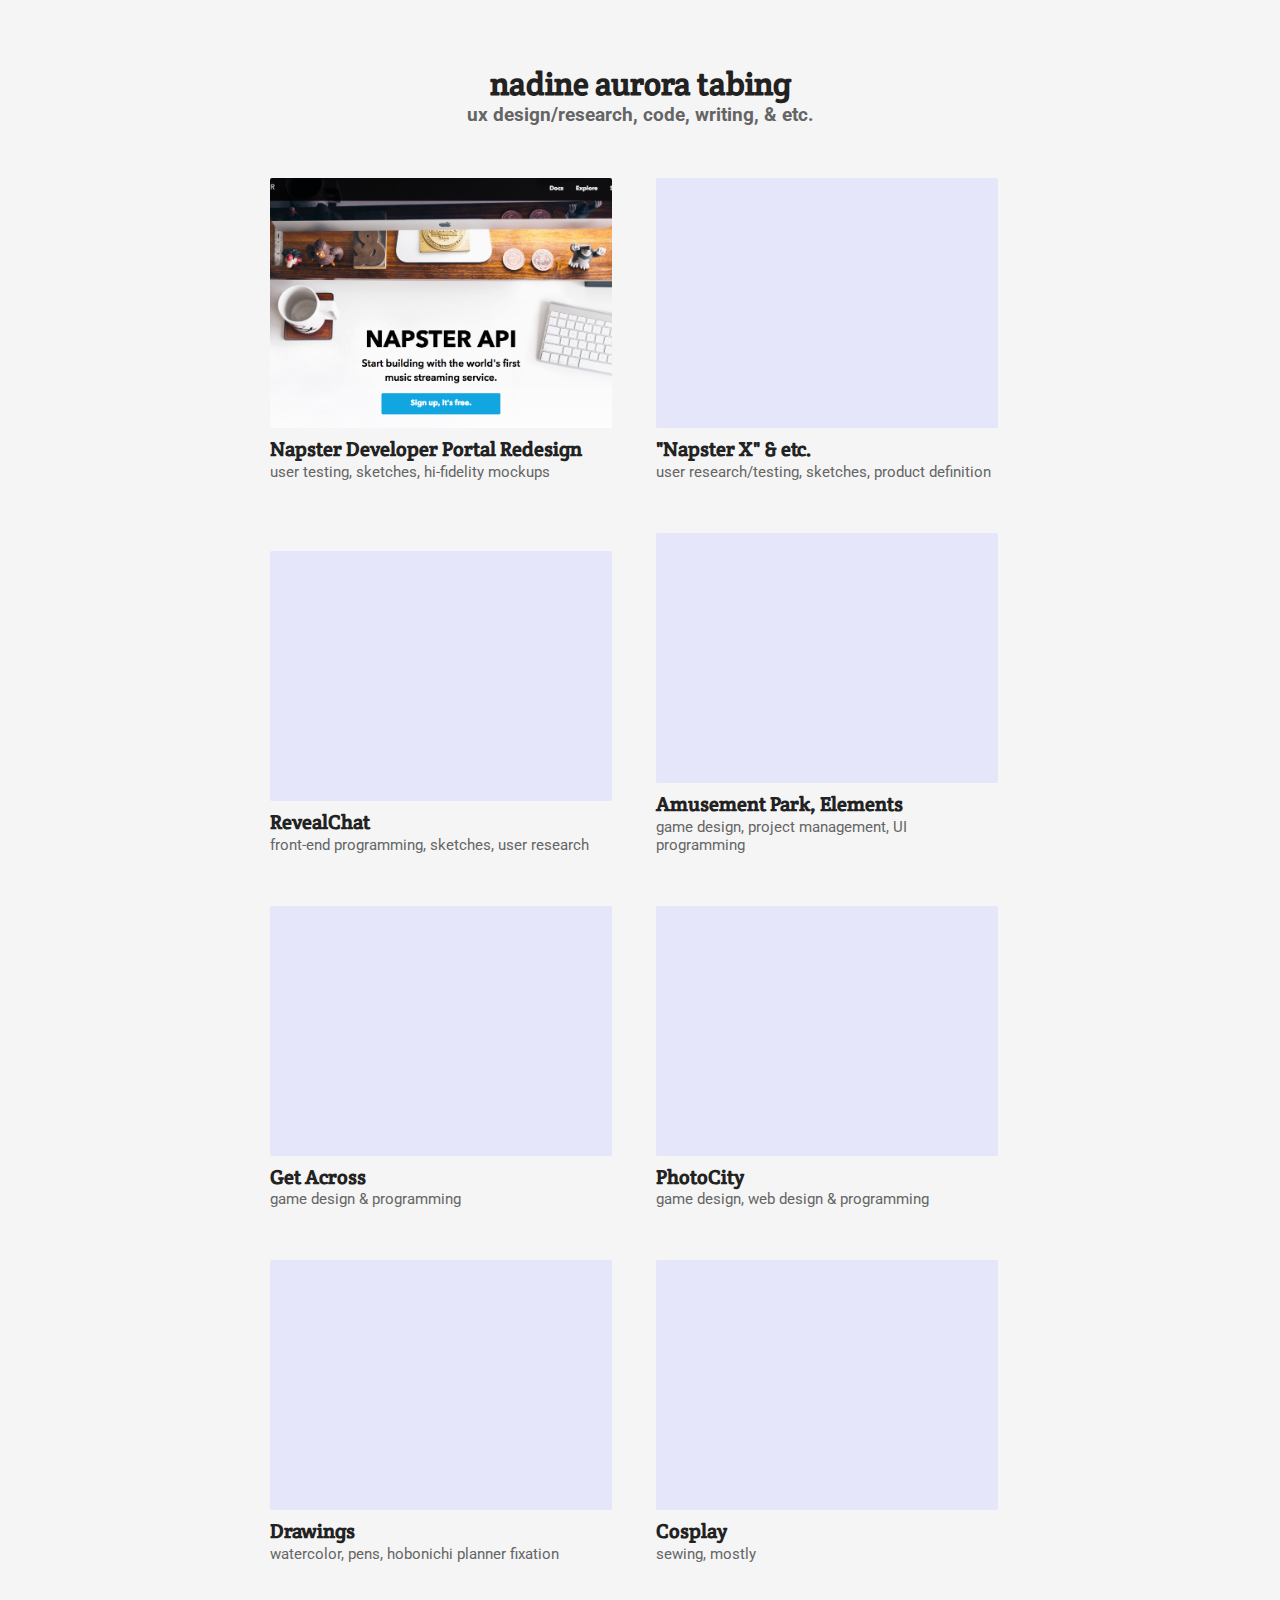
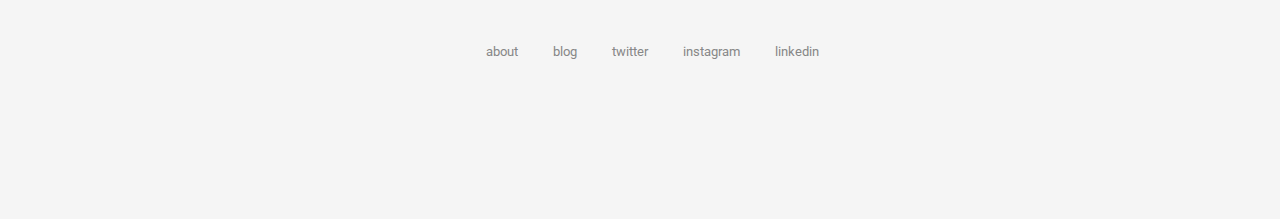
==== commit 0862d0a9: "lots of updates" ====
--- a/index.html
+++ b/index.html
@@ -1,30 +1,75 @@
 <!DOCTYPE html>
 <html lang="en">
 <head>
-  <title>nat</title>
+  <title>nadine: portfolio</title>
   <meta http-equiv="content-type" content="text/html; charset=UTF-8" /> 
-  <link rel="icon" href="images/favicon.ico" type="image/x-icon"/>
   <link rel="stylesheet" href="styles/styles.css" type="text/css"/>
-  <link href='http://fonts.googleapis.com/css?family=Arbutus+Slab|Open+Sans' rel='stylesheet' type='text/css'>
+  <link href="https://fonts.googleapis.com/css?family=Crete+Round|Roboto|" rel="stylesheet">
 </head>
 
 <body>
 <div class="content">
-  <h1>Nadine Aurora Tabing</h1>
-  <p>Hey! I am a writer/coder/designer.</p>
-  <p>I graduated from UW Seattle (Computer Science, Human Centered Design &amp; Engineering) and am presently a developer at <a href="https://www.revealchat.com">Reveal</a>.</p>
-  <p>Previous work includes:
-  <ul class="works">
-    <li>UX for <a href="http://app-bubble.com/">Bubble</a>,</li>
-    <li>short stories <a href="https://gumroad.com/l/xXNv">Iron &amp; Honey</a> and <a href="https://gumroad.com/l/FLRIB">Monsterfolk</a> for <a href="http://strayingfromreality.wordpress.com/">AU</a>,</li>
-    <li>and <a href="http://kulotte.tumblr.com/post/93140207836/neauro-finally-getting-around-to-posting-about">a cosplay of Strength from Black Rock Shooter</a>.</p>
-  </ul>
+  <div class="header">
+    <h1 class="title">nadine aurora tabing</h1>
+    <h2>ux design/research, code, writing, & etc.</h2>
+  </div>
+
+<div class="bits">
+  <a href="napi.html" class="bit">
+    <div class="bit-img" style="background-image: url('images/napi.png');"></div>
+    <h3>Napster Developer Portal Redesign</h3>
+    <p>user testing, sketches, hi-fidelity mockups</p>
+  </a>
+  <a href="" class="bit">
+    <div class="bit-img"></div>
+    <h3>"Napster X" & etc.</h3>
+    <p>user research/testing, sketches, product definition</p>
+  </a>
+
+
+  <a href="" class="bit">
+    <div class="bit-img"></div>
+    <h3>RevealChat</h3>
+    <p>front-end programming, sketches, user research</p>
+  </a>
+  <a href="" class="bit">
+    <div class="bit-img"></div>
+    <h3>Amusement Park, Elements</h3>
+    <p>game design, project management, UI programming</p>
+  </a>
+
+  <a href="" class="bit">
+    <div class="bit-img"></div>
+    <h3>Get Across</h3>
+    <p>game design & programming</p>
+  </a>
+  <a href="" class="bit">
+    <div class="bit-img"></div>
+    <h3>PhotoCity</h3>
+    <p>game design, web design & programming</p>
+  </a>
+
+  <a href="" class="bit">
+    <div class="bit-img"></div>
+    <h3>Drawings</h3>
+    <p>watercolor, pens, hobonichi planner fixation</p>
+  </a>
+  <a href="" class="bit">
+    <div class="bit-img"></div>
+    <h3>Cosplay</h3>
+    <p>sewing, mostly</p>
+  </a>
+</div> <!-- end bits -->
+
+<div class="footer">
   <ul class="sm">
-    <li><a href="http://blog.neauro.com">blog</a></li>
+    <li><a href="about.html">about</a></li>
+    <li><a href="http://blog.endian.me">blog</a></li>
+    <li><a href="http://twitter.com/langkasuy">twitter</a></li>
+    <li><a href="http://instagram.com/langkasuy">instagram</a></li>
     <li><a href="http://www.linkedin.com/in/nadinetabing">linkedin</a></li>
-    <li><a href="http://neauro.tumblr.com">tumblr </a></li>
-    <li><a href="http://flickr.com/auroraki">flickr</a></li>
-  </ul>
+  </ul> 
+</div>
 </div>
 </body>
 </html>
--- a/styles/styles.css
+++ b/styles/styles.css
@@ -1,62 +1,118 @@
+/* top */
 body {
-  font-family: "Open Sans", "Arial", sans-serif;
-  font-size:12pt;
-  color:#5d5d5d;
-  background-color:#f1f1f1;
+  background-color:#f5f5f5;
+  color:#222;
+  font-family:"Roboto";
 }
+
+h1 {
+  text-transform:lowercase;
+  font-family:"Crete Round";
+  margin:0;
+}
+h2 {
+  font-family: "Roboto";
+  font-size:14pt;
+  color:#656565;
+  margin:0;
+} 
 .content {
-  border-left:10px solid #e5e5e5;
-  padding-left:2em;
-  max-width:700px;
-  width:100%;
-  margin: 0px auto;
+  max-width:780px;
+  width:70%;
+  margin:0px auto;
+  /* text-align:center; */
+  margin-top:5%;
 }
-h1 {
-  font-family: "Arbutus Slab", "Georgia", serif; 
-  text-transform:lowercase;
-  margin-top:2em;
-  margin-bottom:1.5em;
+.header {
+  text-align:center;
 }
-ul {
-  margin:0;
-  padding:0;
+
+/* middle */
+.bit {
+  width:49%;
+  padding:20px;
+  box-sizing:border-box;
+  margin:0px;
+  display:inline-block;
+  text-decoration:none;
+  color:#222; 
+  min-width: 150px;
+  height: 200px;
+  margin-top:2rem;
 }
-  ul li {
+  .bit:hover,
+  .bit:active
+  {
+    text-decoration:none;
+    color:#222; 
+  }
+  .bit h3,
+  .bit p {
     margin:0;
   }
-ul.works {
-  margin-left:2em;
-  margin-top:-0.5em;
+  .bit h3 {
+    margin-top:0.5rem;
+    line-height:20pt;
+    font-size: 15pt;
+  }
+  .bit p {
+    font-size:11pt; 
+    color:#656565;
+  }
+.bit-img {
+  background-color:lavender;
+  background-position:50% 50%;
+  background-size: cover;
+  border-radius:2px;
+  height:250px;
 }
-a:link {
-  color:#5d5d5d;
+h3 {
+  font-family: "Crete Round";
 }
-a:active,
-a:visited {
-  color:#5d5d5d;
+h4 {
+  margin-top:2rem;
+  font-family: "Crete Round";
+  font-size: 15pt;
+}
+.portfolio-bit h3 {
+  margin-top:2rem;
+}
+.portfolio-bit p {
+  line-height:17pt;
+}
+.portfolio-bit img {
+  margin-bottom:0;
+  margin-top:2rem;
+  width:100%;
+}
+.caption {
+  margin-top:0.5rem;
+  font-size:90%;
+  text-align:center;
+  color:#878787;
+  font-style:italic;
+
 }
 
-
-
-ul.sm {
-  margin-top:5em;
-  color:#878787;
-  font-weight:lighter;
-  font-size:85%;
+/* end */
+.footer {
+  width:63%;
+  font-size:10pt;
+  margin:0px auto;
+  height:200px;
+  box-sizing:border-box;
+  padding:20px;
+  margin-top:3rem;
 }
-ul.sm li {
-  margin-right:1em;
-  list-style:none;
-  display:inline-block;
+.sm {
+  display:block;
 }
-.sm a:link {
-  text-decoration:none;
-}
-.sm a:link,
-.sm a:active,
-.sm a:visited {
-  color:#878787;
-}
-.sm a:hover {
-  text-decoration:underline;
-}
+  .sm li {
+    display:inline-block;
+    margin-left:2rem;
+  }
+  .sm li a,
+  .sm li a:active {
+    color:#878787;
+    text-decoration:none;
+  }
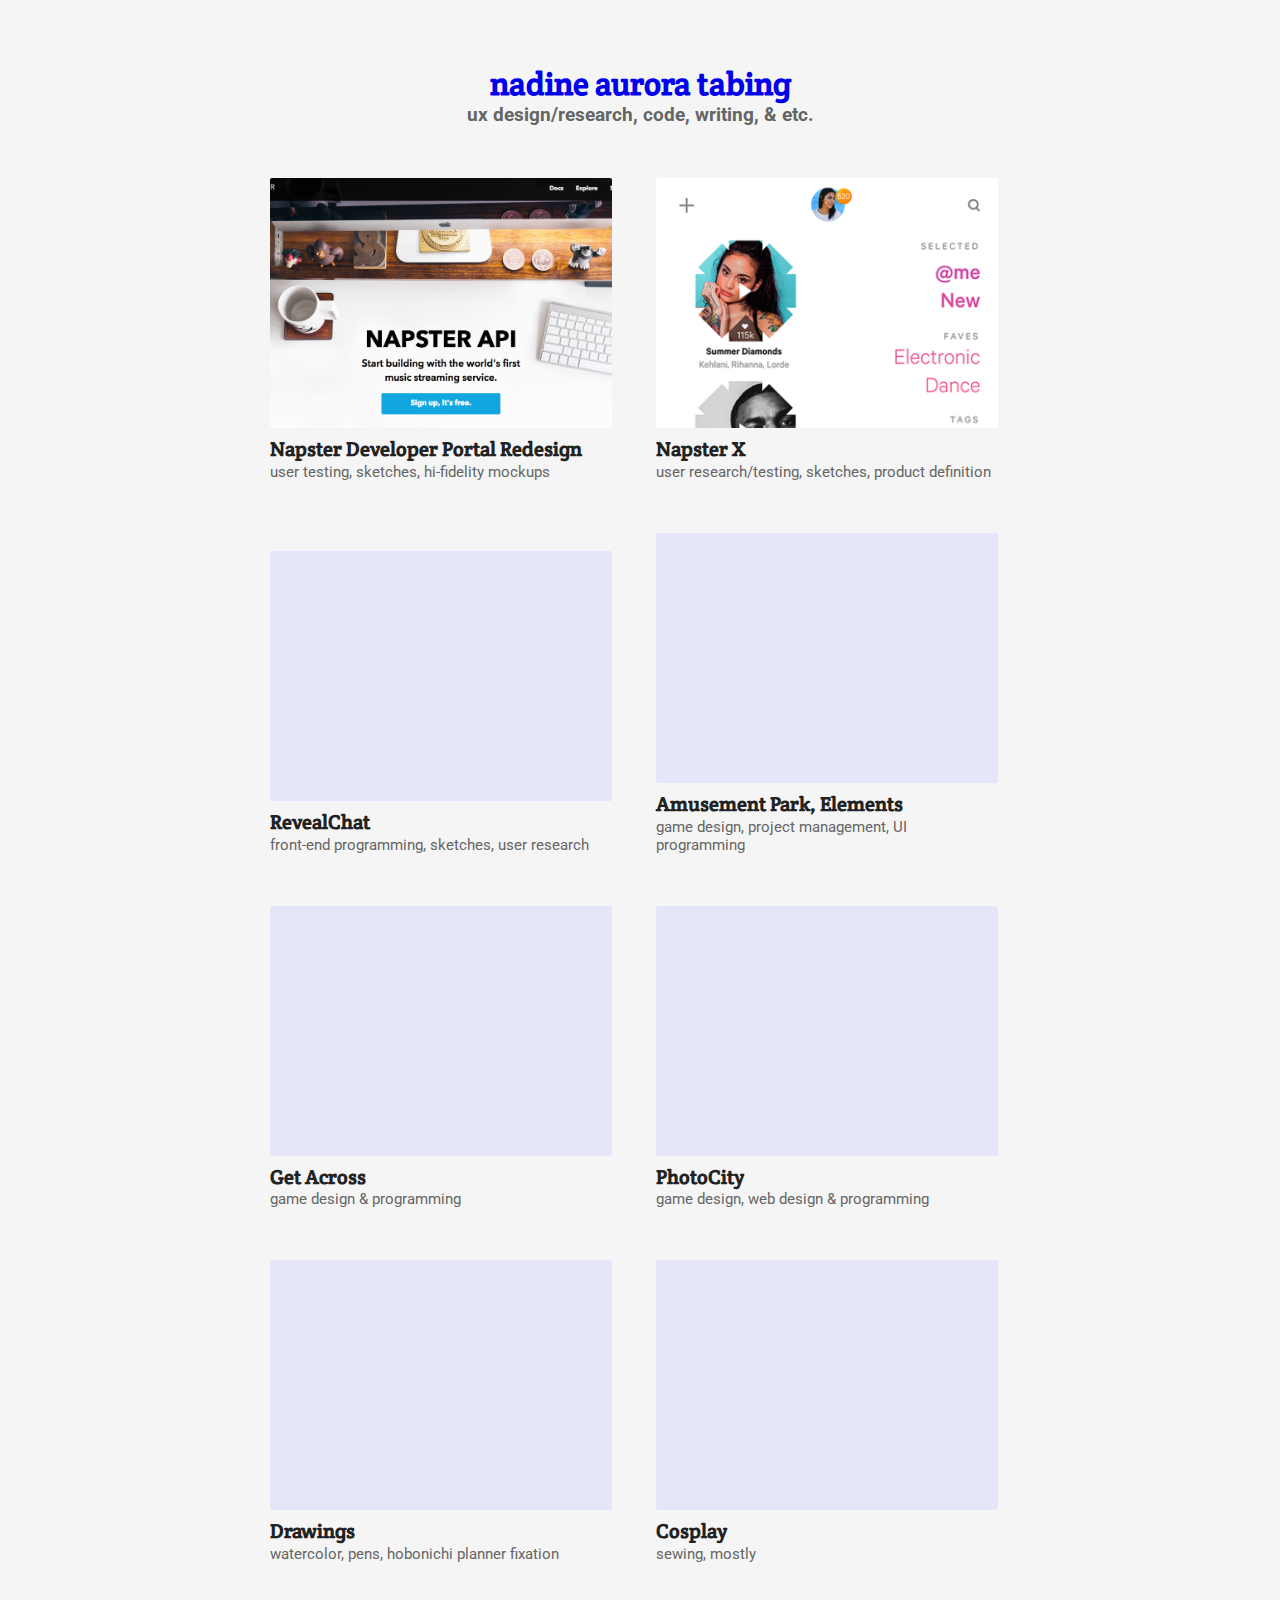
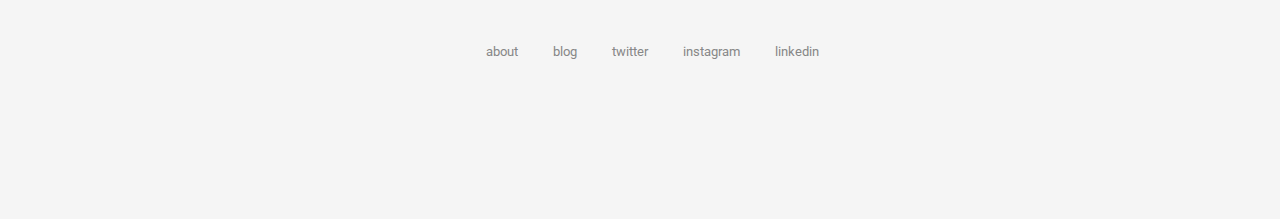
==== commit 1e31b065: "various changes. about, napi, napster, start of reveal" ====
--- a/index.html
+++ b/index.html
@@ -4,14 +4,14 @@
   <title>nadine: portfolio</title>
   <meta http-equiv="content-type" content="text/html; charset=UTF-8" /> 
   <link rel="stylesheet" href="styles/styles.css" type="text/css"/>
-  <link href="https://fonts.googleapis.com/css?family=Crete+Round|Roboto|" rel="stylesheet">
+  <link href="https://fonts.googleapis.com/css?family=Crete+Round|Roboto:400,700" rel="stylesheet">
 </head>
 
 <body>
 <div class="content">
   <div class="header">
-    <h1 class="title">nadine aurora tabing</h1>
-    <h2>ux design/research, code, writing, & etc.</h2>
+    <a href="index.html"><h1 class="title">nadine aurora tabing</h1>
+    <h2>ux design/research, code, writing, & etc.</h2></a>
   </div>
 
 <div class="bits">
@@ -20,15 +20,15 @@
     <h3>Napster Developer Portal Redesign</h3>
     <p>user testing, sketches, hi-fidelity mockups</p>
   </a>
-  <a href="" class="bit">
-    <div class="bit-img"></div>
-    <h3>"Napster X" & etc.</h3>
+  <a href="napster.html" class="bit">
+    <div class="bit-img" style="background-image: url('images/napster_screen.png'); background-position-y:3%;"></div>
+    <h3>Napster X</h3>
     <p>user research/testing, sketches, product definition</p>
   </a>
 
 
   <a href="" class="bit">
-    <div class="bit-img"></div>
+    <div class="bit-img" style="background-image: url('images/lb.jpg');"></div>
     <h3>RevealChat</h3>
     <p>front-end programming, sketches, user research</p>
   </a>
--- a/styles/styles.css
+++ b/styles/styles.css
@@ -27,6 +27,15 @@
   text-align:center;
 }
 
+a,
+a:hover,
+a:active {
+  text-decoration:none;
+}
+a:visited {
+  color:#222;
+}
+
 /* middle */
 .bit {
   width:49%;
@@ -43,7 +52,6 @@
   .bit:hover,
   .bit:active
   {
-    text-decoration:none;
     color:#222; 
   }
   .bit h3,
@@ -81,17 +89,33 @@
   line-height:17pt;
 }
 .portfolio-bit img {
+  margin:0px auto;
+  display:block;
   margin-bottom:0;
   margin-top:2rem;
-  width:100%;
+  max-width:100%;
+}
+.smaller {
+  width:80%;
 }
 .caption {
   margin-top:0.5rem;
+  margin-bottom:2rem;
   font-size:90%;
   text-align:center;
   color:#878787;
+  font-style:italic; 
+}
+.hello-bit {
+  margin:0px auto;
+  margin-top:3rem;
+  width:50%;
+}
+  .hello-bit h3 {
+    text-align:center;
+  }
+blockquote {
   font-style:italic;
-
 }
 
 /* end */
@@ -114,5 +138,4 @@
   .sm li a,
   .sm li a:active {
     color:#878787;
-    text-decoration:none;
   }
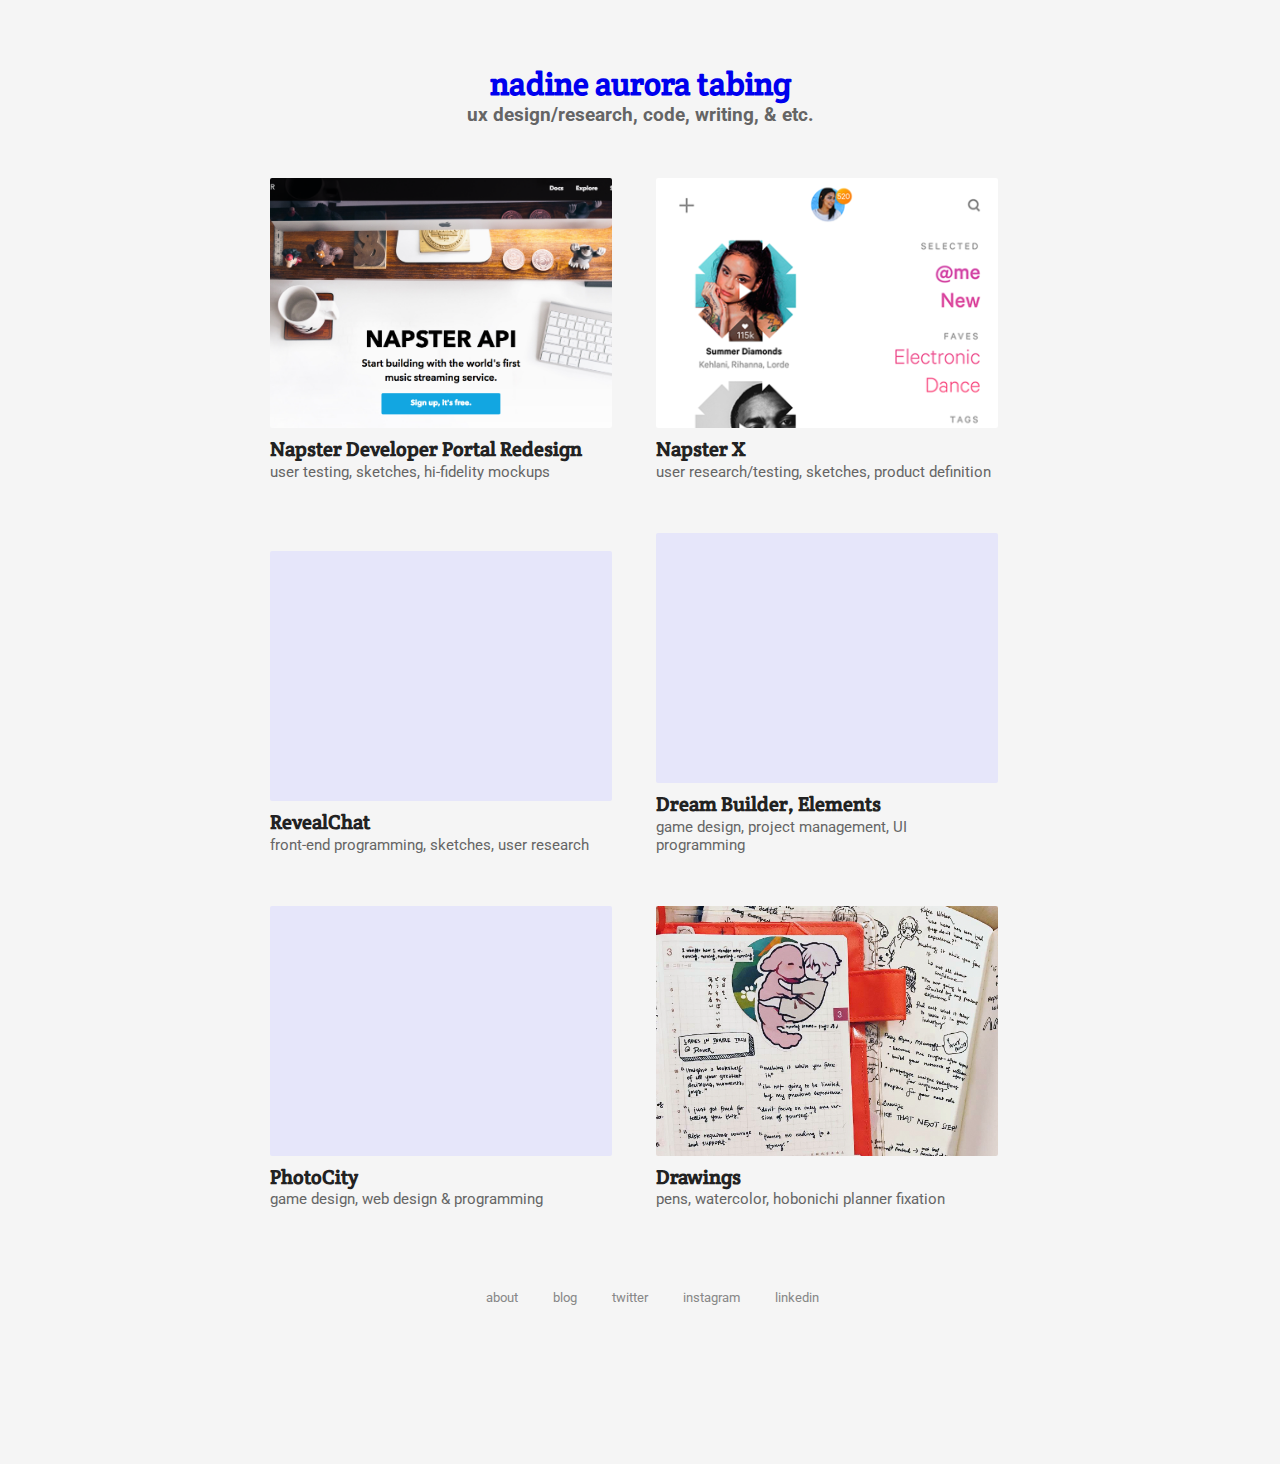
==== commit d3d0fb03: "filling in fugazo stuff" ====
--- a/index.html
+++ b/index.html
@@ -27,37 +27,27 @@
   </a>
 
 
-  <a href="" class="bit">
+  <a href="revealchat.html" class="bit">
     <div class="bit-img" style="background-image: url('images/lb.jpg');"></div>
     <h3>RevealChat</h3>
     <p>front-end programming, sketches, user research</p>
   </a>
-  <a href="" class="bit">
-    <div class="bit-img"></div>
-    <h3>Amusement Park, Elements</h3>
+  <a href="amusement.html" class="bit">
+    <div class="bit-img" style="background-image: url('images/amusement_park.png'); background-position-y:3%;"></div>
+    <h3>Dream Builder, Elements</h3>
     <p>game design, project management, UI programming</p>
   </a>
 
-  <a href="" class="bit">
-    <div class="bit-img"></div>
-    <h3>Get Across</h3>
-    <p>game design & programming</p>
-  </a>
-  <a href="" class="bit">
-    <div class="bit-img"></div>
+  <a href="photocity.html" class="bit">
+    <div class="bit-img" style="background-image: url('images/photocity2.png');"></div>
     <h3>PhotoCity</h3>
     <p>game design, web design & programming</p>
   </a>
 
   <a href="" class="bit">
-    <div class="bit-img"></div>
+    <div class="bit-img" style="background-image: url('images/hobonichi1.png'); background-position-y:5%;"></div>
     <h3>Drawings</h3>
-    <p>watercolor, pens, hobonichi planner fixation</p>
-  </a>
-  <a href="" class="bit">
-    <div class="bit-img"></div>
-    <h3>Cosplay</h3>
-    <p>sewing, mostly</p>
+    <p>pens, watercolor, hobonichi planner fixation</p>
   </a>
 </div> <!-- end bits -->
 
--- a/styles/styles.css
+++ b/styles/styles.css
@@ -88,6 +88,9 @@
 .portfolio-bit p {
   line-height:17pt;
 }
+.portfolio-bit a:link {
+  text-decoration: underline;
+}
 .portfolio-bit img {
   margin:0px auto;
   display:block;
@@ -95,8 +98,16 @@
   margin-top:2rem;
   max-width:100%;
 }
+iframe {
+  display:block;
+  margin:0px auto;
+}
+
 .smaller {
   width:80%;
+}
+.half-size {
+  width:50%;
 }
 .caption {
   margin-top:0.5rem;
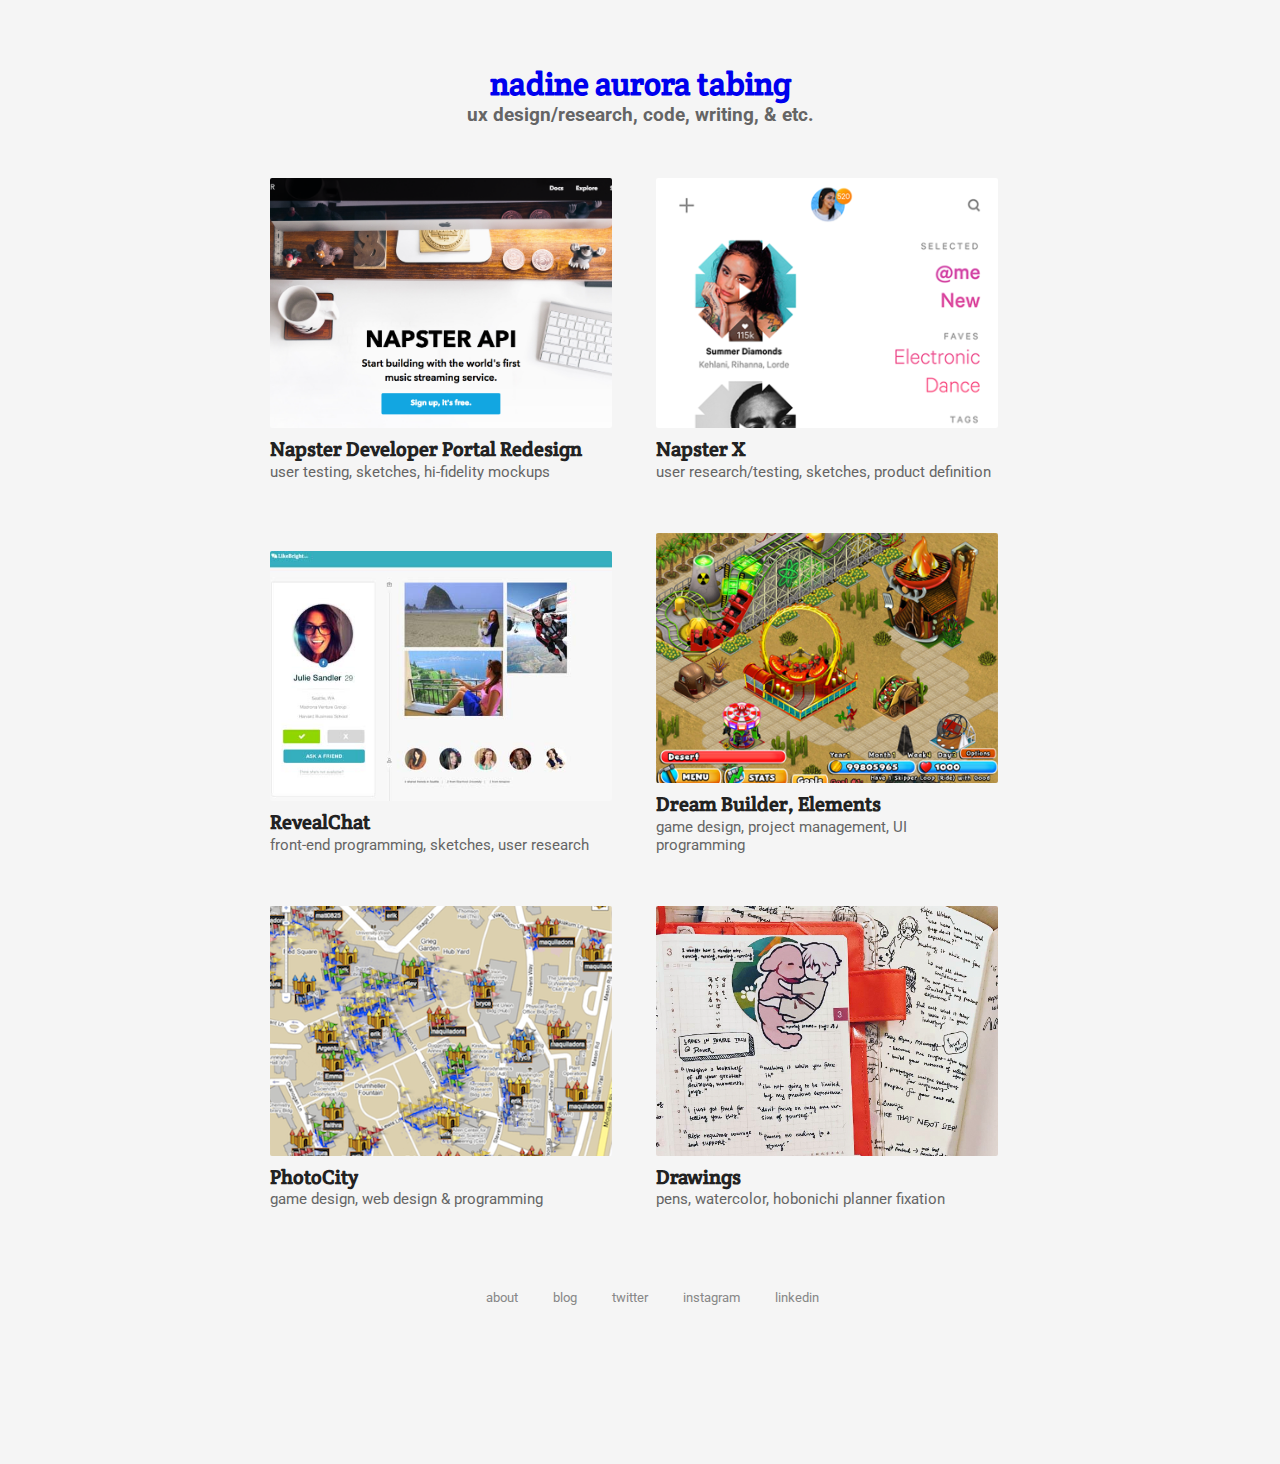
==== commit 305fbb70: "updated links" ====
--- a/index.html
+++ b/index.html
@@ -44,7 +44,7 @@
     <p>game design, web design & programming</p>
   </a>
 
-  <a href="" class="bit">
+  <a href="drawings.html" class="bit">
     <div class="bit-img" style="background-image: url('images/hobonichi1.png'); background-position-y:5%;"></div>
     <h3>Drawings</h3>
     <p>pens, watercolor, hobonichi planner fixation</p>
@@ -55,8 +55,8 @@
   <ul class="sm">
     <li><a href="about.html">about</a></li>
     <li><a href="http://blog.endian.me">blog</a></li>
-    <li><a href="http://twitter.com/langkasuy">twitter</a></li>
-    <li><a href="http://instagram.com/langkasuy">instagram</a></li>
+    <li><a href="http://twitter.com/suchnadine">twitter</a></li>
+    <li><a href="http://instagram.com/miryenda">instagram</a></li>
     <li><a href="http://www.linkedin.com/in/nadinetabing">linkedin</a></li>
   </ul> 
 </div>
